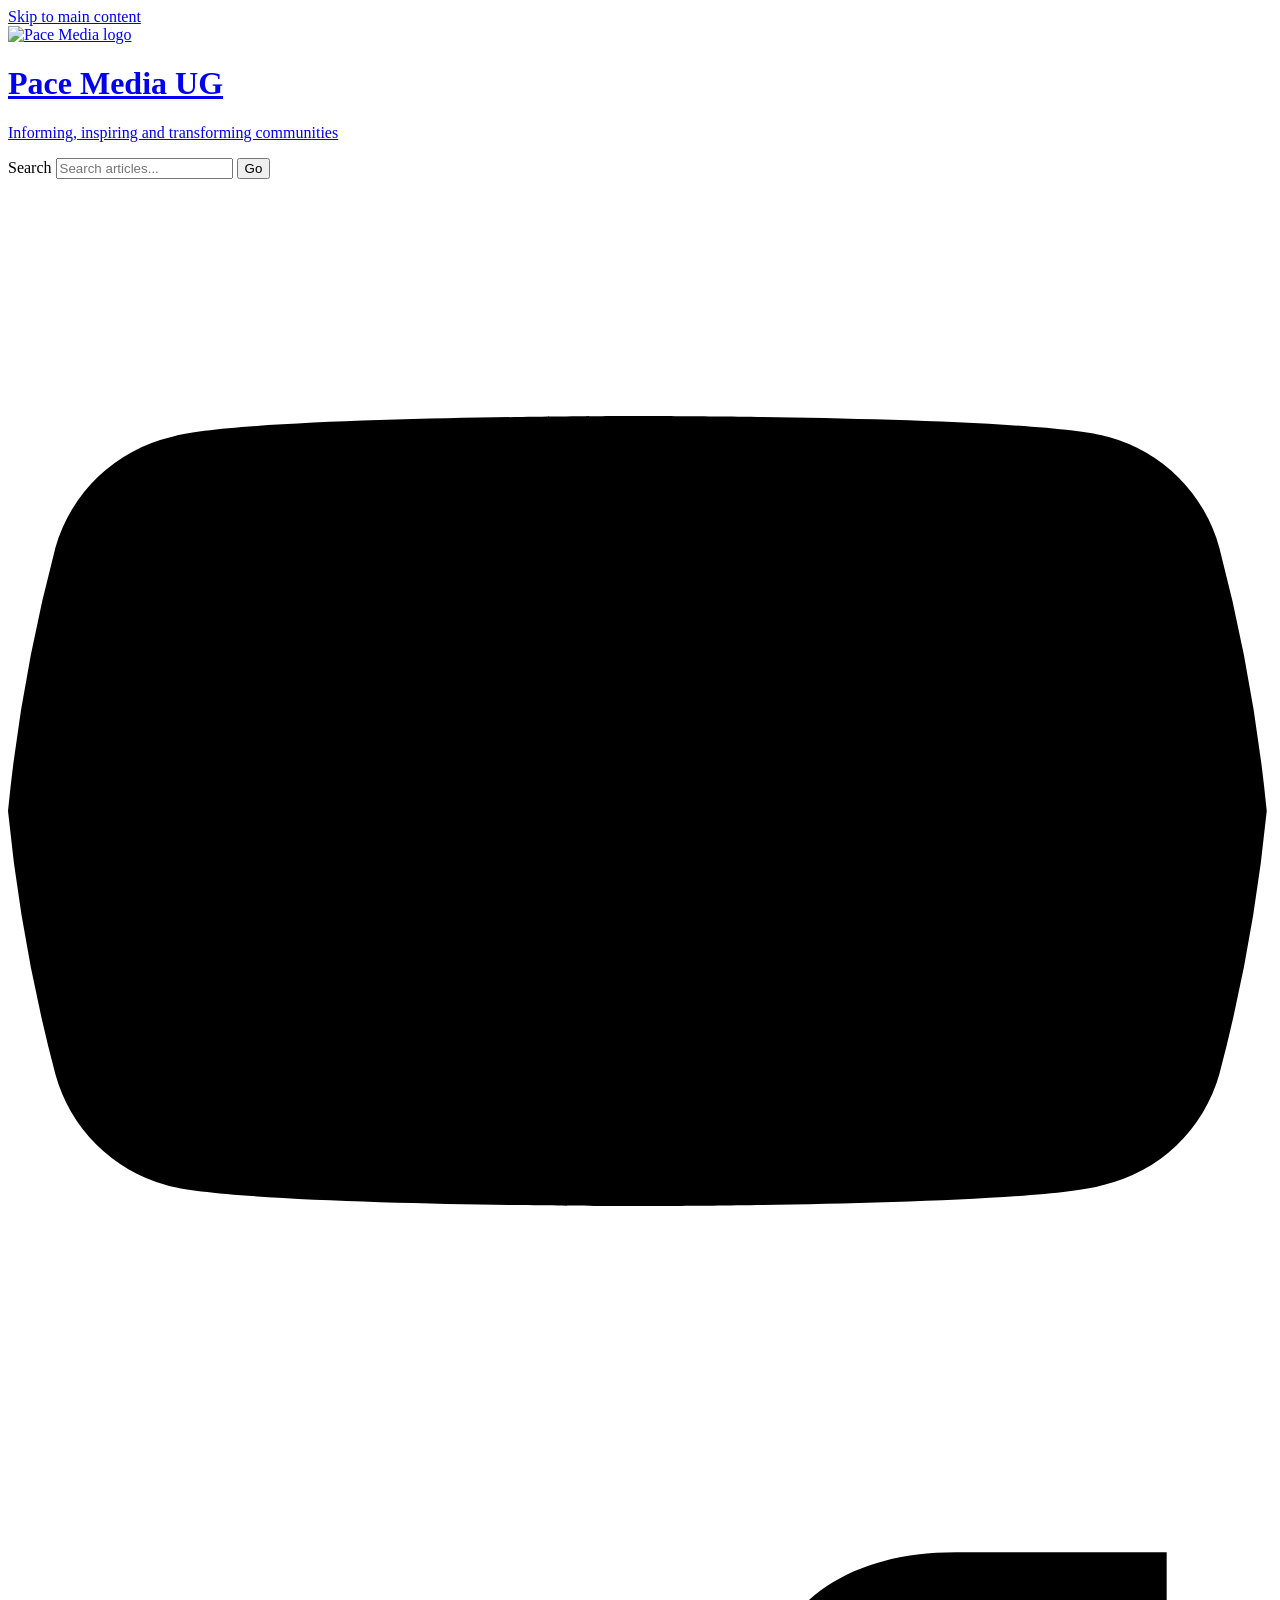
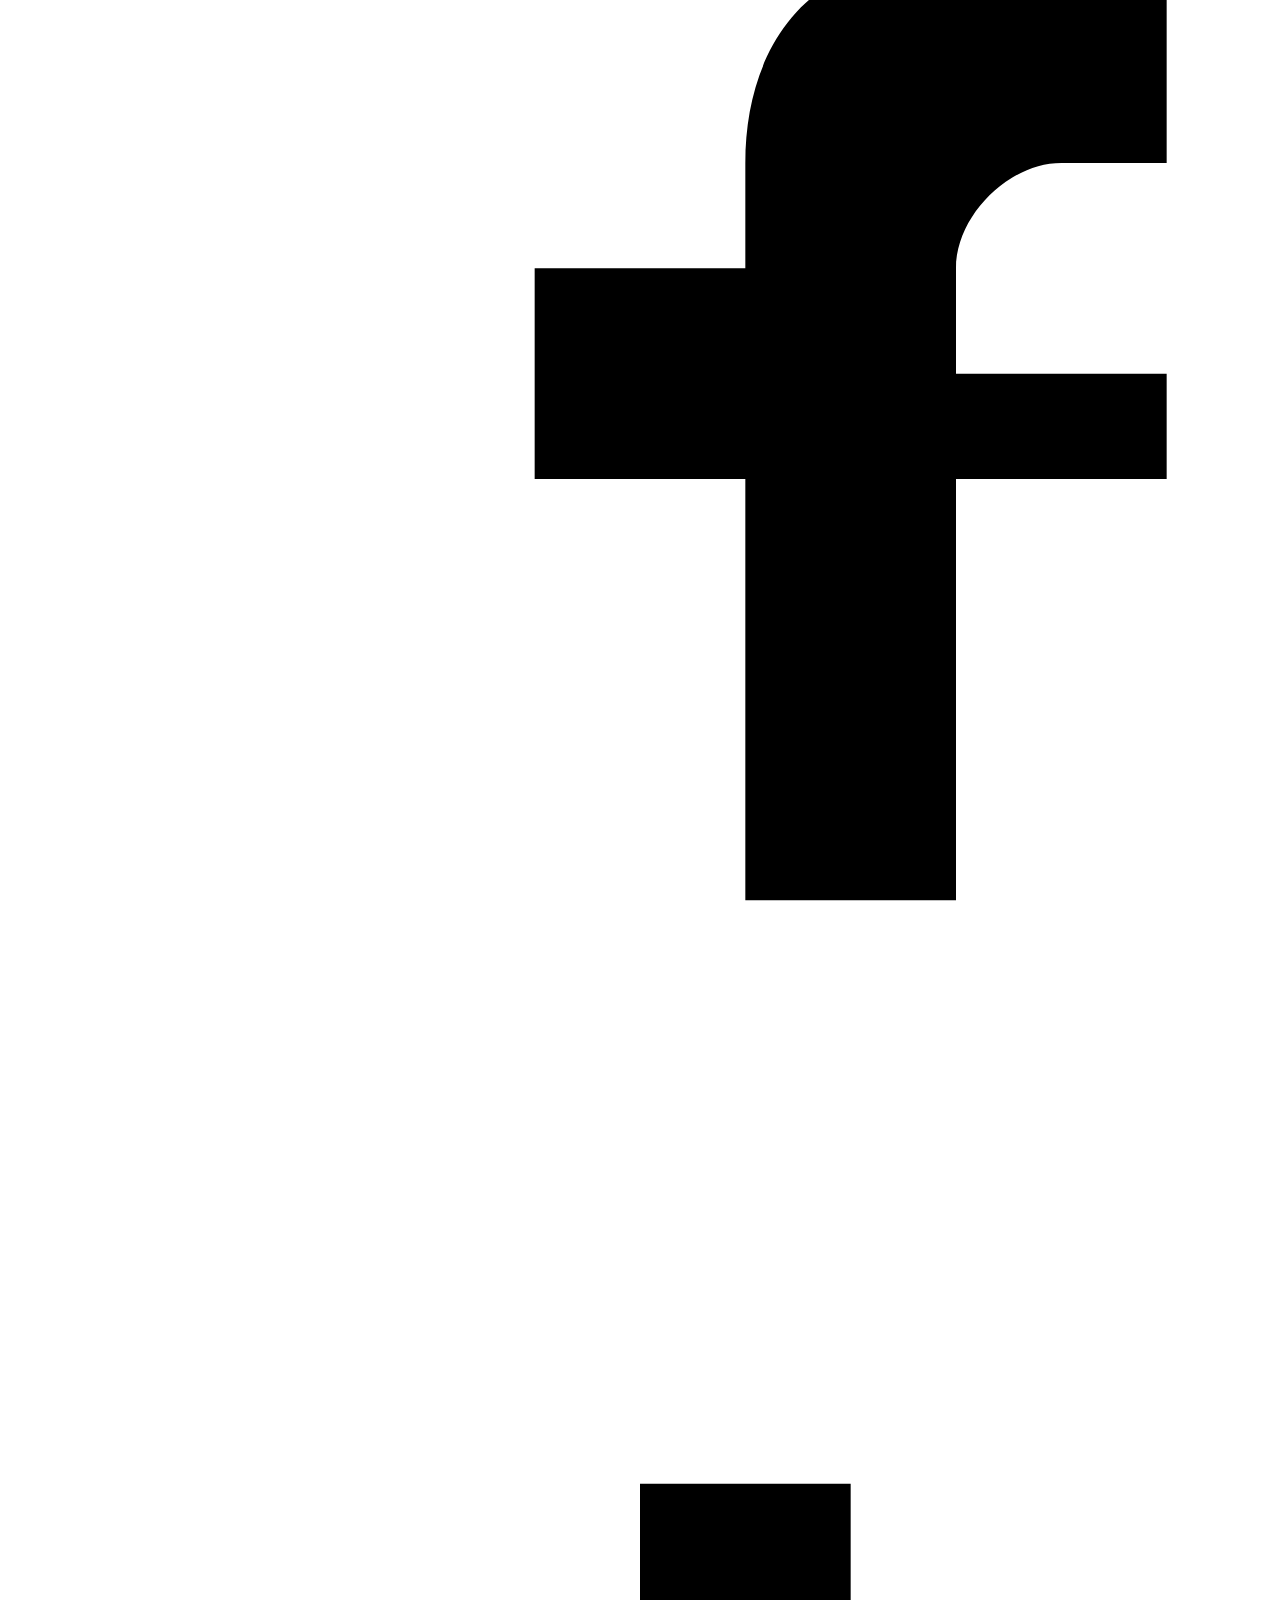
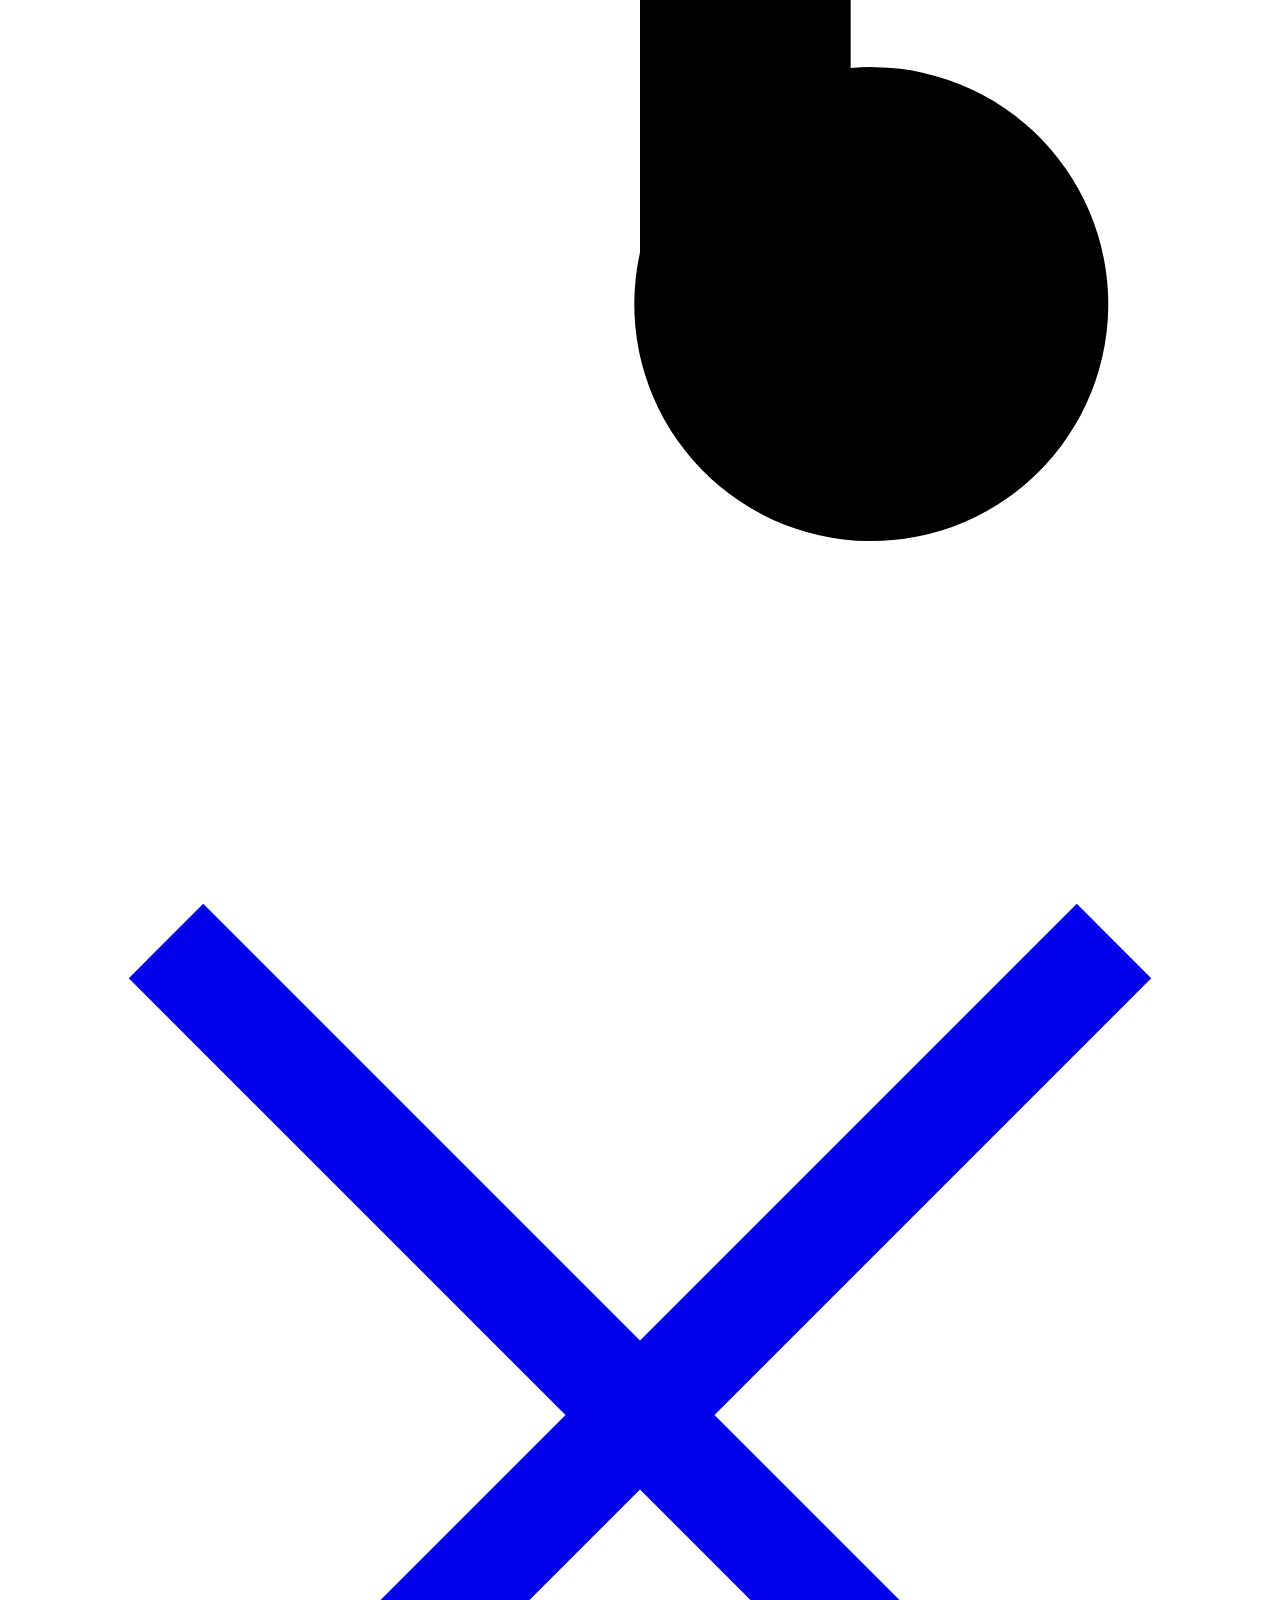
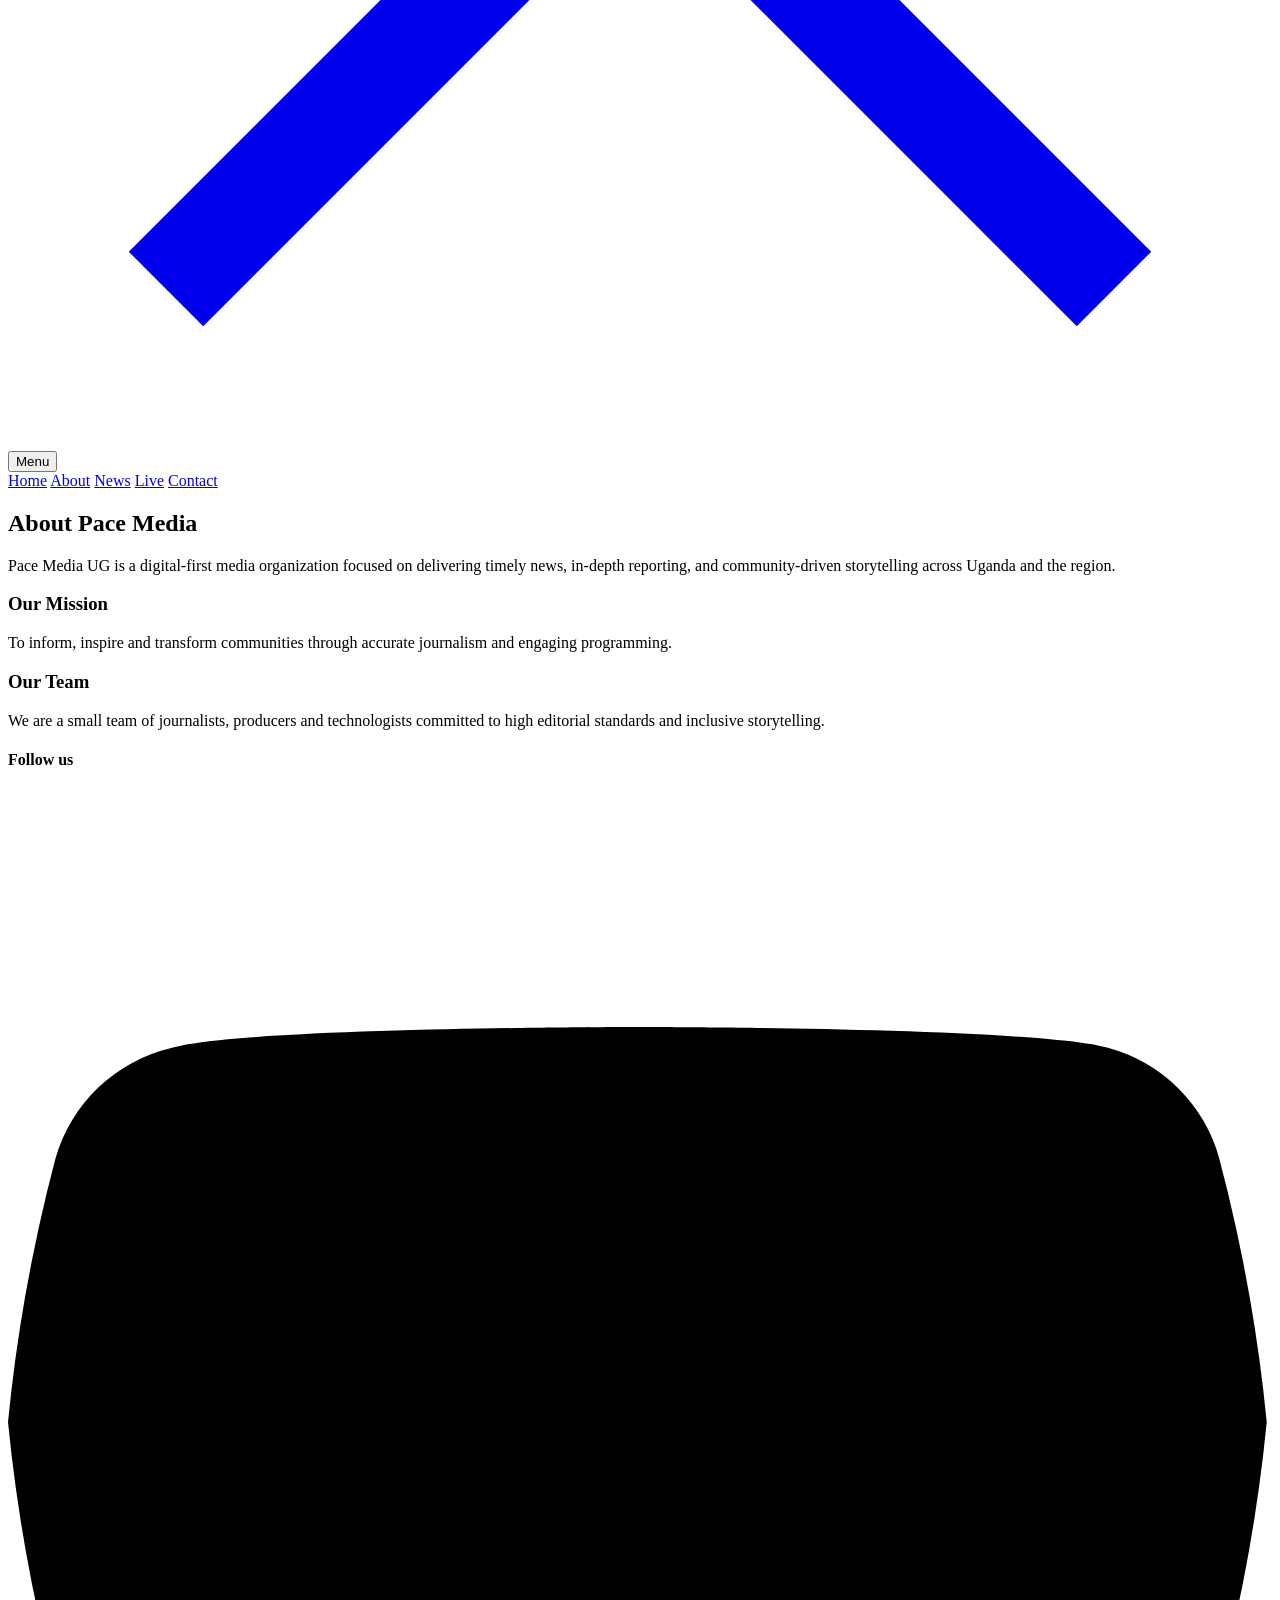
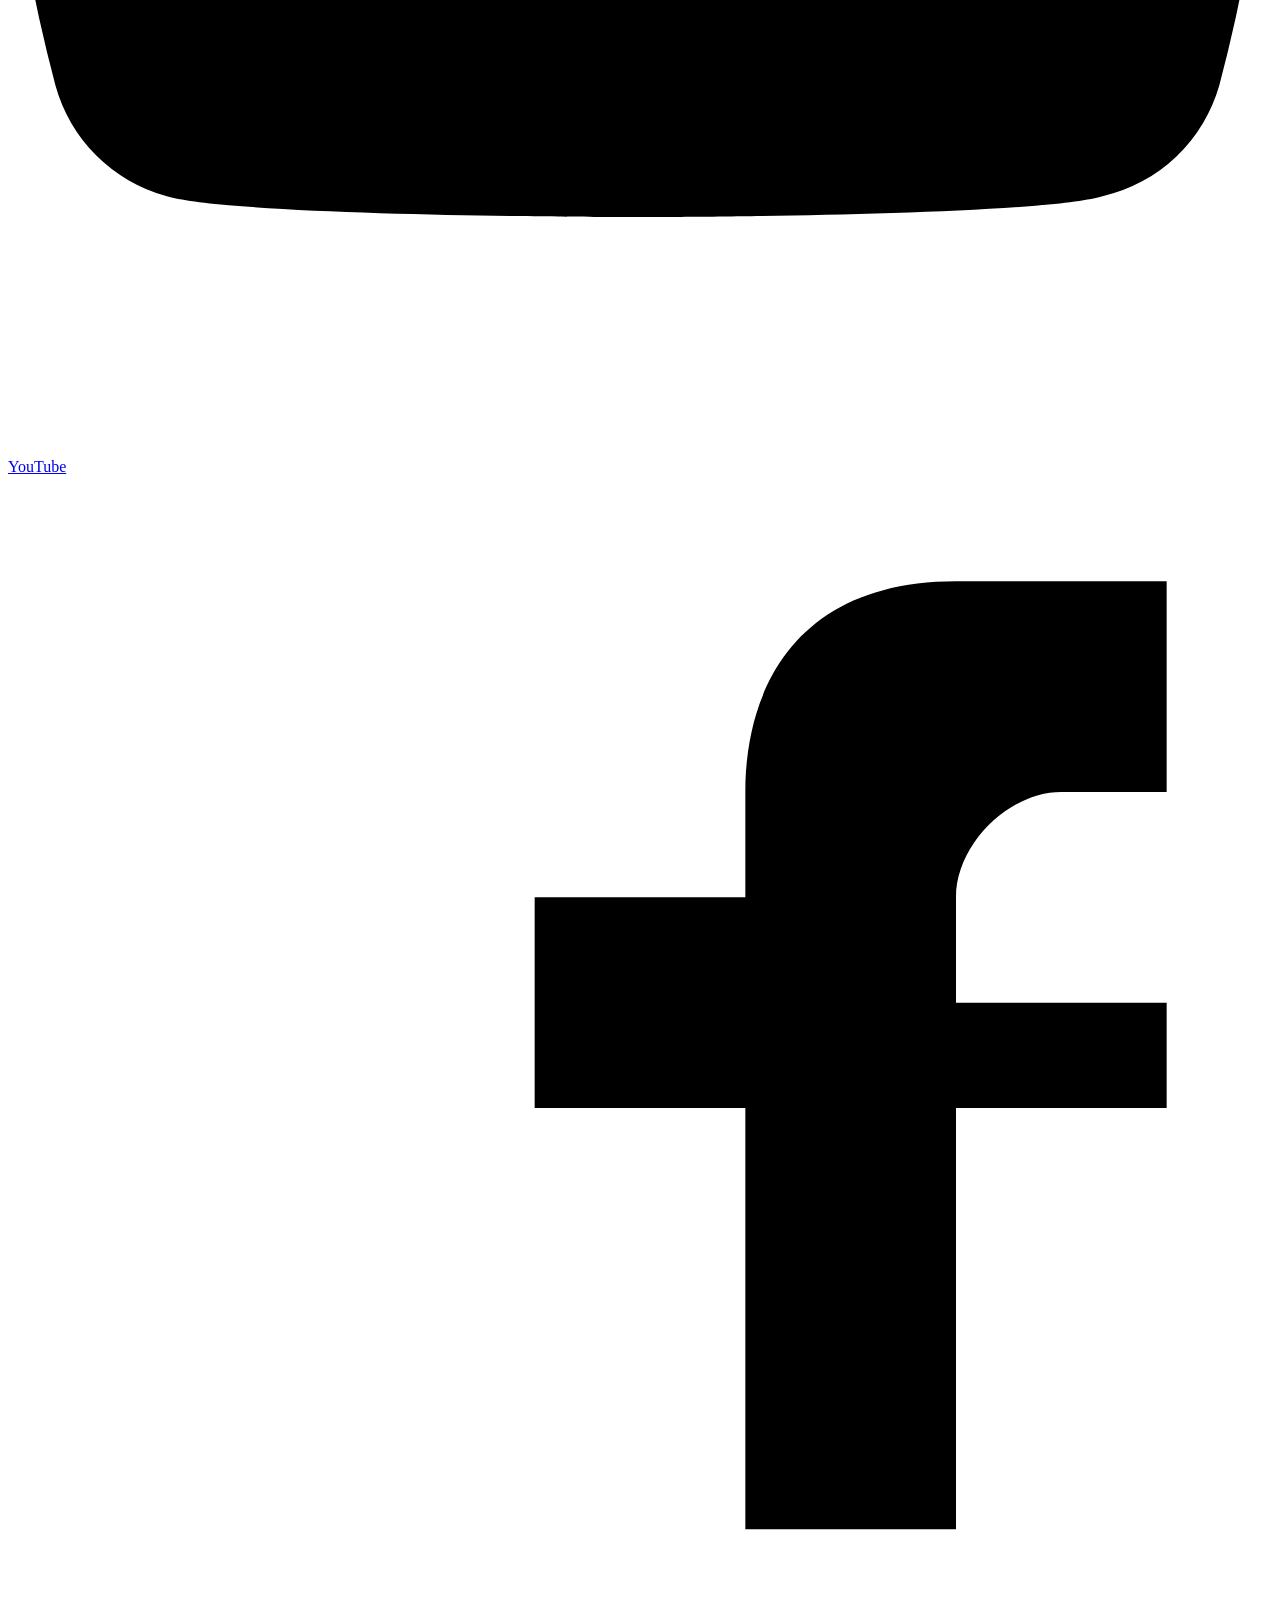
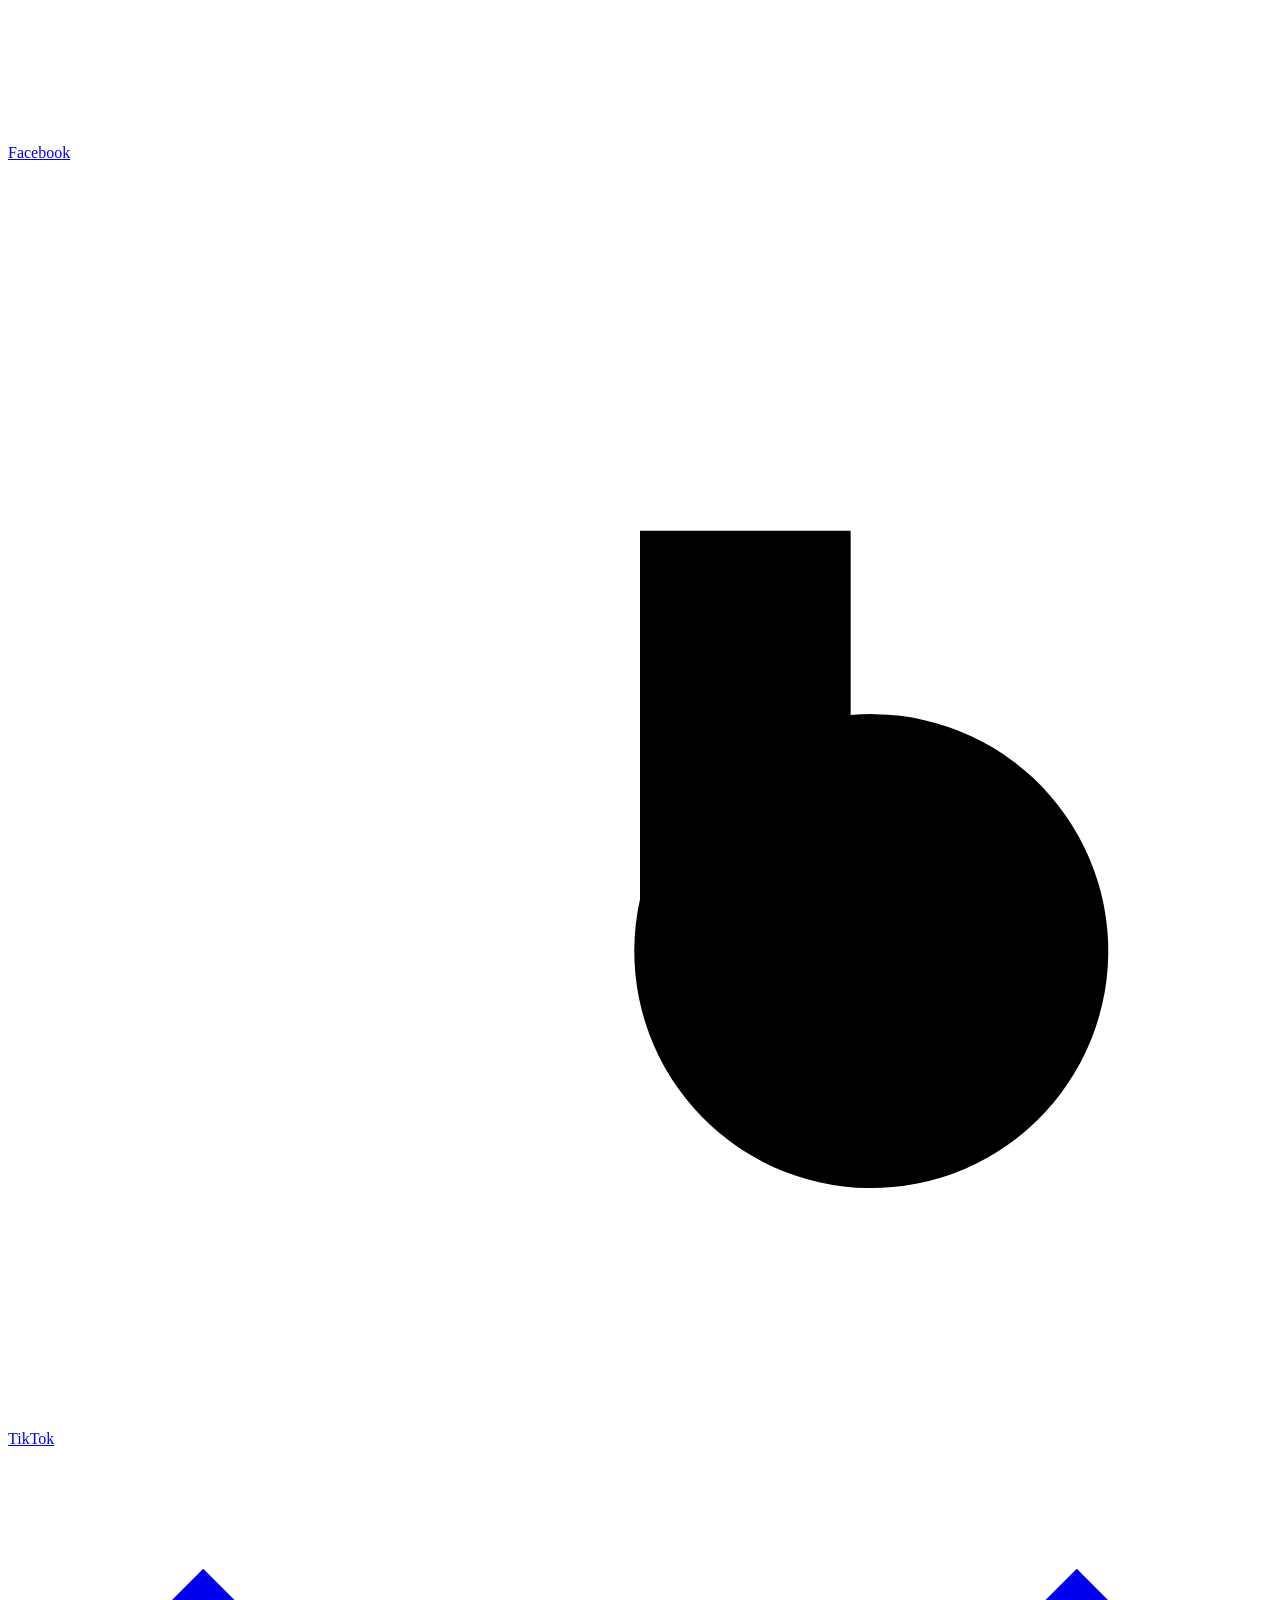
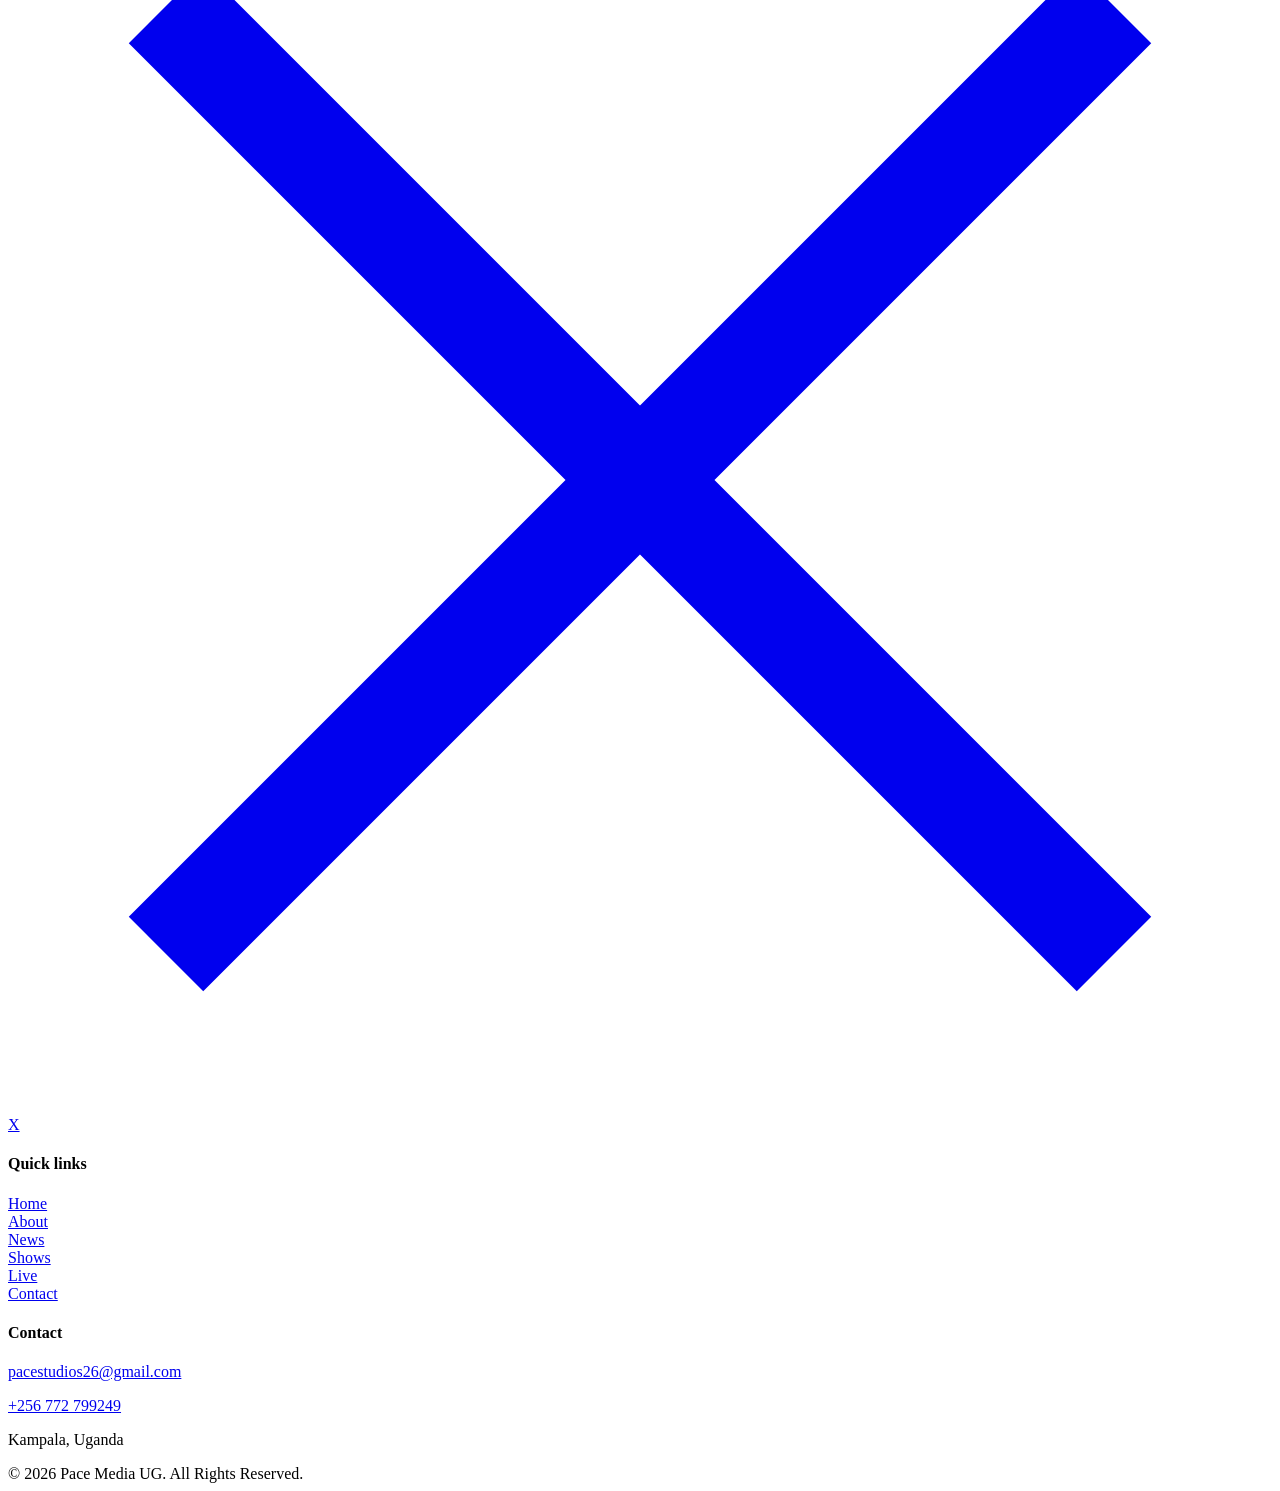
==== about.html @ b1ad6d5d "Add files via upload" ====
<!doctype html>
<html lang="en">
<head>
  <meta charset="utf-8">
  <meta name="viewport" content="width=device-width,initial-scale=1">
  <title>About — Pace Media UG</title>
  <link rel="stylesheet" href="css/style.css">
  <link rel="icon" href="images/pace media ug logo.png">
  <meta name="description" content="About Pace Media UG — mission, team and values">
</head>
<body>
  <a class="skip-link" href="#main">Skip to main content</a>
  <header class="site-header">
    <div class="container header-inner">
      <a class="brand" href="index.html">
        <img class="logo" src="images/pace media ug logo.png" alt="Pace Media logo">
        <div>
          <h1 class="site-title">Pace Media UG</h1>
          <p class="tagline">Informing, inspiring and transforming communities</p>
        </div>
      </a>
      <div class="header-actions">
        <form class="header-search" action="news.html" method="get" role="search" aria-label="Site search">
          <label for="h-search-about" class="visually-hidden">Search</label>
          <input id="h-search-about" name="q" type="search" placeholder="Search articles...">
          <button type="submit" aria-label="Search">Go</button>
        </form>
        <div class="header-social">
          <a href="#" aria-label="YouTube" target="_blank" rel="noopener"><svg class="icon" viewBox="0 0 24 24" aria-hidden="true"><path d="M23 7a3 3 0 0 0-2.1-2.1C19.6 4.5 12 4.5 12 4.5s-7.6 0-8.9.4A3 3 0 0 0 .9 7 31.7 31.7 0 0 0 0 12a31.7 31.7 0 0 0 .9 5 3 3 0 0 0 2.1 2.1c1.3.4 8.9.4 8.9.4s7.6 0 8.9-.4A3 3 0 0 0 23 17a31.7 31.7 0 0 0 .9-5A31.7 31.7 0 0 0 23 7z"/></svg></a>
          <a href="#" aria-label="Facebook" target="_blank" rel="noopener"><svg class="icon" viewBox="0 0 24 24" aria-hidden="true"><path d="M22 12h-4v8h-4v-8H10V8h4V6c0-2 1-4 4-4h4v4h-2c-1 0-2 1-2 2v2h4v4z"/></svg></a>
          <a href="#" aria-label="TikTok" target="_blank" rel="noopener"><svg class="icon" viewBox="0 0 24 24" aria-hidden="true"><path d="M16 3v7.5A4.5 4.5 0 1 1 12 14V7h4V3h0z"/></svg></a>
          <a href="#" aria-label="X" target="_blank" rel="noopener"><svg class="icon" viewBox="0 0 24 24" aria-hidden="true" stroke="currentColor" stroke-width="2" fill="none"><path d="M3 3l18 18M21 3L3 21"/></svg></a>
        </div>
      </div>
      <button class="nav-toggle" aria-expanded="false" aria-controls="main-nav" aria-label="Toggle navigation">Menu</button>
    </div>
    <nav id="main-nav" class="main-nav" aria-label="Primary">
      <div class="container">
        <a href="index.html">Home</a>
        <a href="about.html">About</a>
        <a href="news.html">News</a>
        <a href="live.html">Live</a>
        <a href="contact.html">Contact</a>
      </div>
    </nav>
  </header>

  <main id="main">
    <section class="container">
      <h2>About Pace Media</h2>
      <p>Pace Media UG is a digital-first media organization focused on delivering timely news, in-depth reporting, and community-driven storytelling across Uganda and the region.</p>
      <h3>Our Mission</h3>
      <p>To inform, inspire and transform communities through accurate journalism and engaging programming.</p>
      <h3>Our Team</h3>
      <p>We are a small team of journalists, producers and technologists committed to high editorial standards and inclusive storytelling.</p>
    </section>
  </main>

  <footer class="site-footer">
    <div class="container">
      <div class="footer-grid">
        <div class="footer-follow">
          <h4>Follow us</h4>
          <div class="social-media">
            <a href="#" aria-label="YouTube" target="_blank" rel="noopener"><svg class="icon" viewBox="0 0 24 24" aria-hidden="true"><path d="M23 7a3 3 0 0 0-2.1-2.1C19.6 4.5 12 4.5 12 4.5s-7.6 0-8.9.4A3 3 0 0 0 .9 7 31.7 31.7 0 0 0 0 12a31.7 31.7 0 0 0 .9 5 3 3 0 0 0 2.1 2.1c1.3.4 8.9.4 8.9.4s7.6 0 8.9-.4A3 3 0 0 0 23 17a31.7 31.7 0 0 0 .9-5A31.7 31.7 0 0 0 23 7z"/></svg> YouTube</a>
            <a href="#" aria-label="Facebook" target="_blank" rel="noopener"><svg class="icon" viewBox="0 0 24 24" aria-hidden="true"><path d="M22 12h-4v8h-4v-8H10V8h4V6c0-2 1-4 4-4h4v4h-2c-1 0-2 1-2 2v2h4v4z"/></svg> Facebook</a>
            <a href="#" aria-label="TikTok" target="_blank" rel="noopener"><svg class="icon" viewBox="0 0 24 24" aria-hidden="true"><path d="M16 3v7.5A4.5 4.5 0 1 1 12 14V7h4V3h0z"/></svg> TikTok</a>
            <a href="#" aria-label="X" target="_blank" rel="noopener"><svg class="icon" viewBox="0 0 24 24" aria-hidden="true" stroke="currentColor" stroke-width="2" fill="none"><path d="M3 3l18 18M21 3L3 21"/></svg> X</a>
          </div>
        </div>

        <div class="footer-links">
          <h4>Quick links</h4>
          <ul style="list-style:none;padding:0;margin:0">
            <li><a href="index.html">Home</a></li>
            <li><a href="about.html">About</a></li>
            <li><a href="news.html">News</a></li>
            <li><a href="shows.html">Shows</a></li>
            <li><a href="live.html">Live</a></li>
            <li><a href="contact.html">Contact</a></li>
          </ul>
        </div>

        <div class="footer-contact">
          <h4>Contact</h4>
          <p><a href="mailto:pacestudios26@gmail.com">pacestudios26@gmail.com</a></p>
          <p><a href="tel:+256772799249">+256 772 799249</a></p>
          <p>Kampala, Uganda</p>
        </div>
      </div>

      <div class="footer-bottom">
        <div>© 2026 Pace Media UG. All Rights Reserved.</div>
      </div>
    </div>
  </footer>
</body>
</html>
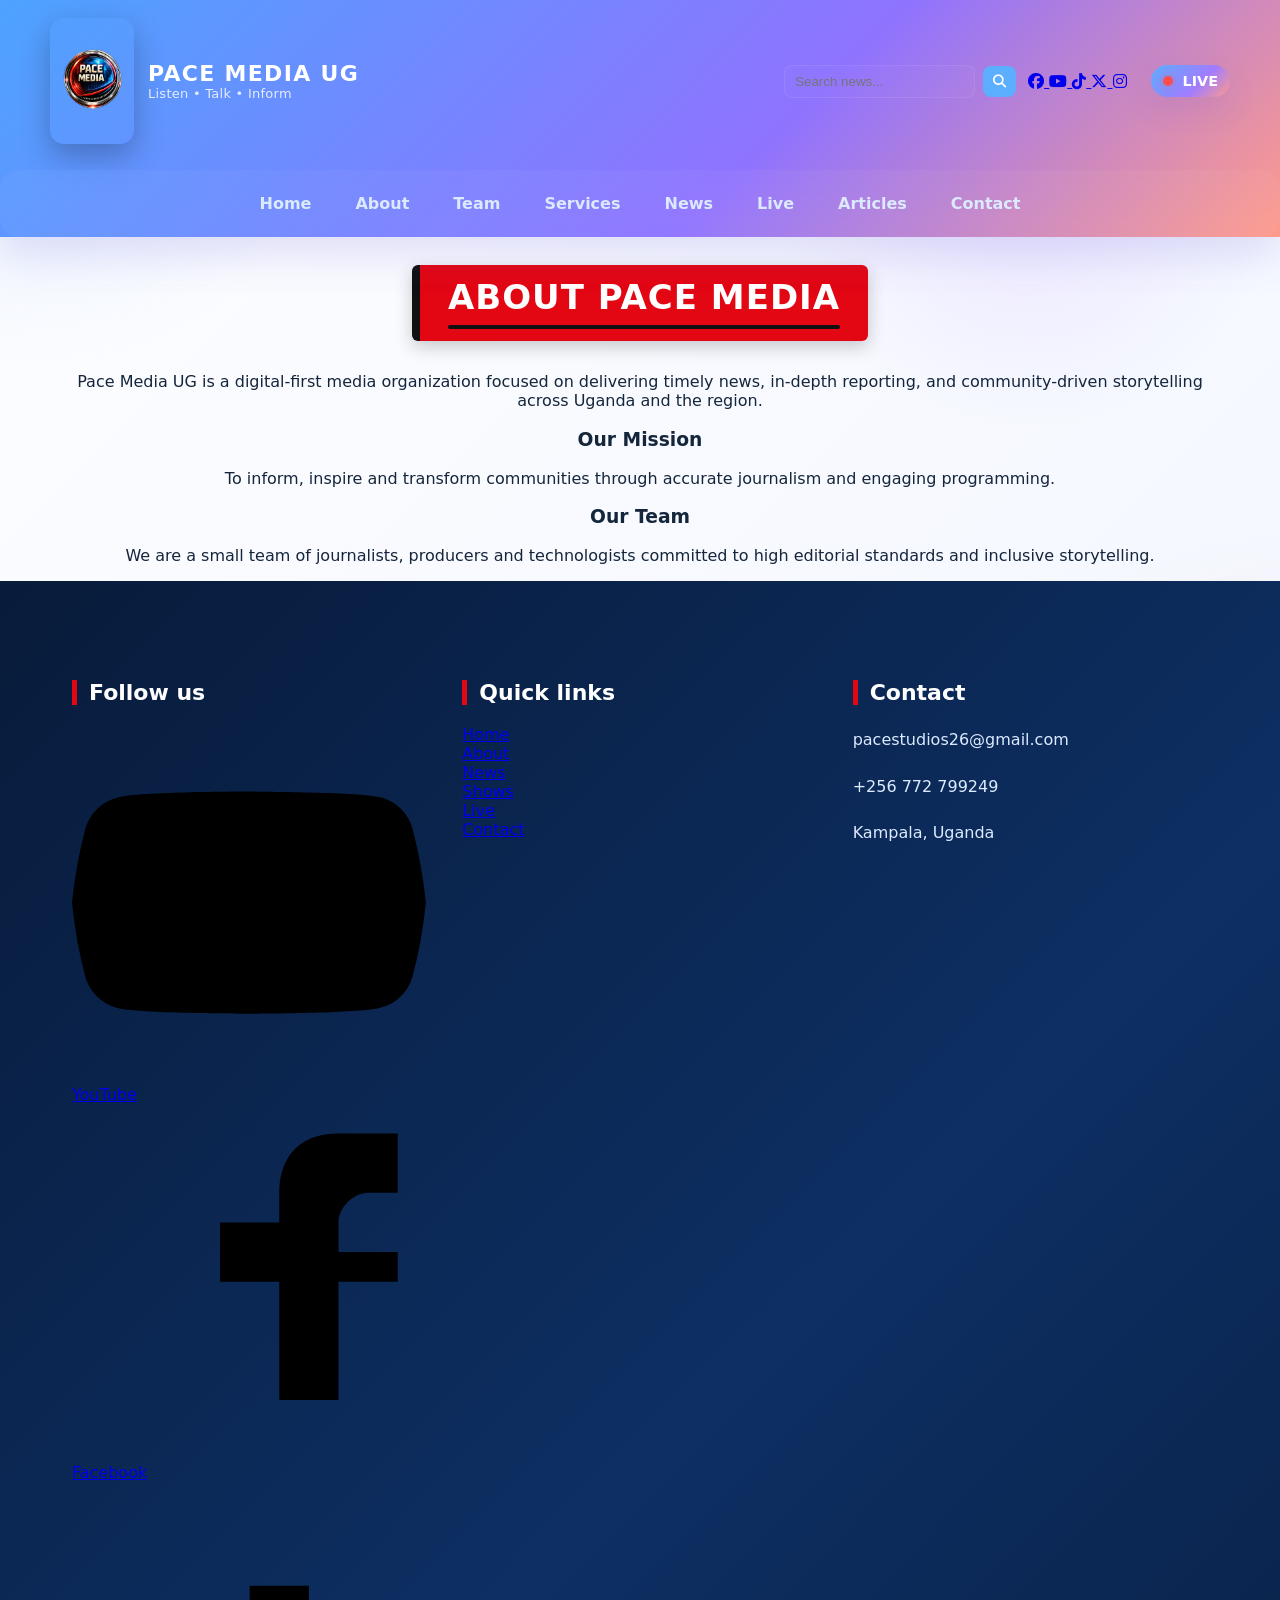
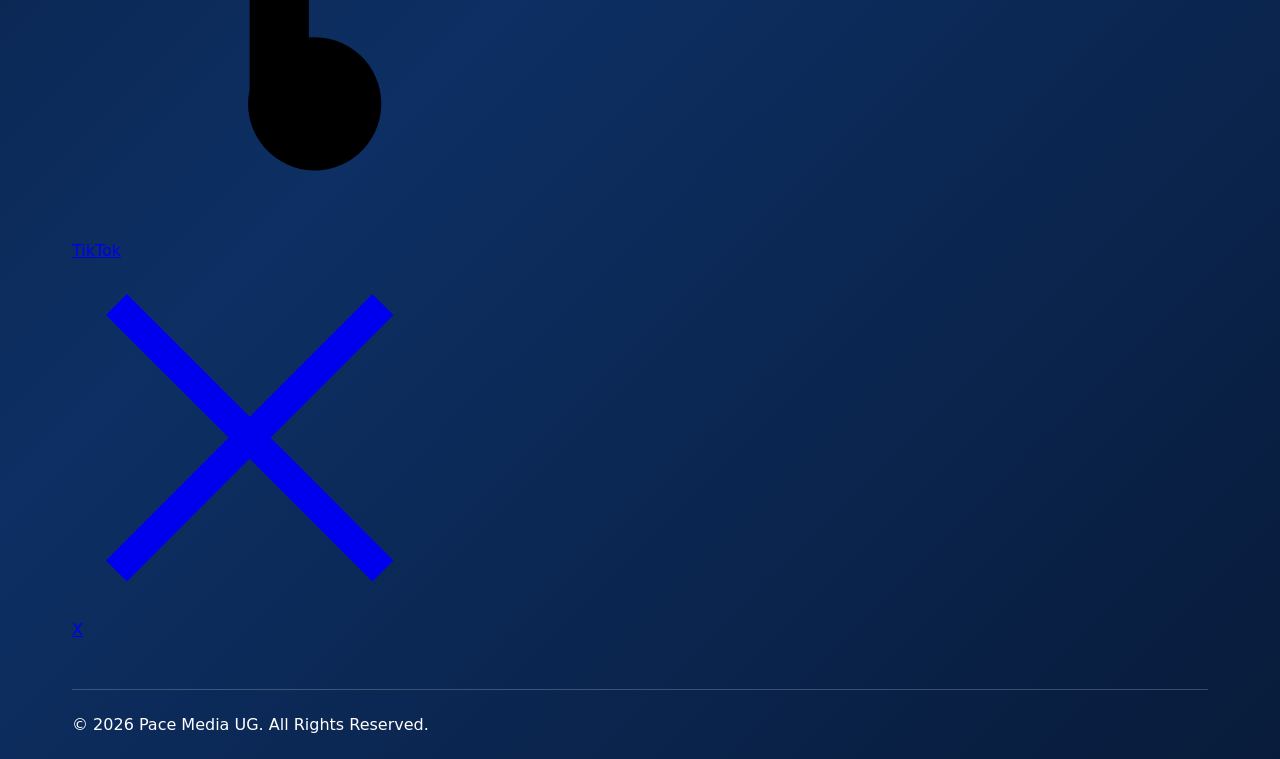
==== commit e80e9951: "Update about.html" ====
--- a/about.html
+++ b/about.html
@@ -1,49 +1,194 @@
-<!doctype html>
+<!DOCTYPE html>
 <html lang="en">
+
 <head>
-  <meta charset="utf-8">
-  <meta name="viewport" content="width=device-width,initial-scale=1">
-  <title>About — Pace Media UG</title>
-  <link rel="stylesheet" href="css/style.css">
-  <link rel="icon" href="images/pace media ug logo.png">
-  <meta name="description" content="About Pace Media UG — mission, team and values">
+    <meta charset="utf-8">
+    <meta name="viewport" content="width=device-width, initial-scale=1">
+
+    <title>Pace Media UG — Home</title>
+
+    <meta name="description" content="Pace Media UG — News, shows, live video and community stories from Uganda and beyond.">
+
+    <link rel="icon" href="images/pace media ug logo.png">
+
+    <!-- Font Awesome Icons -->
+    <link rel="stylesheet" href="https://cdnjs.cloudflare.com/ajax/libs/font-awesome/6.5.2/css/all.min.css">
+
+    <!-- Website CSS -->
+    <link rel="stylesheet" href="css/style.css">
+
+    <script defer src="js/script.js"></script>
 </head>
+
+
 <body>
-  <a class="skip-link" href="#main">Skip to main content</a>
-  <header class="site-header">
-    <div class="container header-inner">
-      <a class="brand" href="index.html">
-        <img class="logo" src="images/pace media ug logo.png" alt="Pace Media logo">
-        <div>
-          <h1 class="site-title">Pace Media UG</h1>
-          <p class="tagline">Informing, inspiring and transforming communities</p>
-        </div>
-      </a>
-      <div class="header-actions">
-        <form class="header-search" action="news.html" method="get" role="search" aria-label="Site search">
-          <label for="h-search-about" class="visually-hidden">Search</label>
-          <input id="h-search-about" name="q" type="search" placeholder="Search articles...">
-          <button type="submit" aria-label="Search">Go</button>
-        </form>
-        <div class="header-social">
-          <a href="#" aria-label="YouTube" target="_blank" rel="noopener"><svg class="icon" viewBox="0 0 24 24" aria-hidden="true"><path d="M23 7a3 3 0 0 0-2.1-2.1C19.6 4.5 12 4.5 12 4.5s-7.6 0-8.9.4A3 3 0 0 0 .9 7 31.7 31.7 0 0 0 0 12a31.7 31.7 0 0 0 .9 5 3 3 0 0 0 2.1 2.1c1.3.4 8.9.4 8.9.4s7.6 0 8.9-.4A3 3 0 0 0 23 17a31.7 31.7 0 0 0 .9-5A31.7 31.7 0 0 0 23 7z"/></svg></a>
-          <a href="#" aria-label="Facebook" target="_blank" rel="noopener"><svg class="icon" viewBox="0 0 24 24" aria-hidden="true"><path d="M22 12h-4v8h-4v-8H10V8h4V6c0-2 1-4 4-4h4v4h-2c-1 0-2 1-2 2v2h4v4z"/></svg></a>
-          <a href="#" aria-label="TikTok" target="_blank" rel="noopener"><svg class="icon" viewBox="0 0 24 24" aria-hidden="true"><path d="M16 3v7.5A4.5 4.5 0 1 1 12 14V7h4V3h0z"/></svg></a>
-          <a href="#" aria-label="X" target="_blank" rel="noopener"><svg class="icon" viewBox="0 0 24 24" aria-hidden="true" stroke="currentColor" stroke-width="2" fill="none"><path d="M3 3l18 18M21 3L3 21"/></svg></a>
-        </div>
-      </div>
-      <button class="nav-toggle" aria-expanded="false" aria-controls="main-nav" aria-label="Toggle navigation">Menu</button>
-    </div>
-    <nav id="main-nav" class="main-nav" aria-label="Primary">
-      <div class="container">
-        <a href="index.html">Home</a>
-        <a href="about.html">About</a>
-        <a href="news.html">News</a>
-        <a href="live.html">Live</a>
-        <a href="contact.html">Contact</a>
-      </div>
-    </nav>
-  </header>
+
+<a class="skip-link" href="#main">
+    Skip to main content
+</a>
+
+
+<header class="site-header">
+
+<div class="container header-inner">
+
+
+<!-- LOGO + BRAND -->
+<a class="brand" href="index.html">
+
+<img class="logo" 
+src="images/pace media ug logo.png" 
+alt="Pace Media UG Logo">
+
+<div class="brand-text">
+
+<h1 class="site-title">
+Pace Media UG
+</h1>
+
+<p class="tagline">
+Listen • Talk • Inform
+</p>
+
+</div>
+
+</a>
+
+
+
+<!-- HEADER RIGHT SIDE -->
+
+<div class="header-actions">
+
+
+<!-- Search -->
+
+<form class="header-search" action="news.html">
+
+<input 
+type="search"
+placeholder="Search news..."
+aria-label="Search">
+
+<button type="submit">
+<i class="fas fa-search"></i>
+</button>
+
+</form>
+
+
+
+<!-- Social Icons -->
+
+<div class="social-icons">
+
+<a href="#" aria-label="Facebook">
+<i class="fab fa-facebook"></i>
+</a>
+
+<a href="#" aria-label="YouTube">
+<i class="fab fa-youtube"></i>
+</a>
+
+<a href="#" aria-label="TikTok">
+<i class="fab fa-tiktok"></i>
+</a>
+
+<a href="#" aria-label="X">
+<i class="fab fa-x-twitter"></i>
+</a>
+
+<a href="#" aria-label="Instagram">
+<i class="fab fa-instagram"></i>
+</a>
+
+</div>
+
+
+
+<!-- Live Button -->
+
+<a class="live-pill" href="#live-stream">
+
+<span class="live-dot"></span>
+
+LIVE
+
+</a>
+
+
+</div>
+
+
+
+<!-- Mobile Menu Button -->
+
+<button class="nav-toggle" 
+aria-label="Open Menu">
+
+☰
+
+</button>
+
+
+</div>
+
+
+
+<!-- NAVIGATION -->
+
+<nav id="main-nav" class="main-nav">
+
+<div class="container">
+
+
+<a href="index.html">
+Home
+</a>
+
+
+<a href="about.html">
+About
+</a>
+
+
+<a href="#team">
+Team
+</a>
+
+
+<a href="services.html">
+Services
+</a>
+
+
+<a href="news.html">
+News
+</a>
+
+
+<a href="live.html">
+Live
+</a>
+
+
+<a href="#articles">
+Articles
+</a>
+
+
+<a href="contact.html">
+Contact
+</a>
+
+
+</div>
+
+</nav>
+
+
+</header>
+
 
   <main id="main">
     <section class="container">
--- a/css/style.css
+++ b/css/style.css
@@ -0,0 +1,2006 @@
+:root{
+  --bg:#f7f9ff;
+  --bg-soft:#f3f0ff;
+  --bg-card:#ffffff;
+  --text:#15263c;
+  --text-muted:#64748b;
+  --card:#ffffff;
+  --accent:#5caeff;
+  --accent-2:#a17cff;
+  --accent-3:#ff9a8b;
+  --accent-strong:#5a4bd4;
+  --border:#e3eaf7;
+  --muted:#64748b;
+  --max:1180px;
+}
+
+*{box-sizing:border-box}
+html,body{height:100%}
+body{
+  margin:0;
+  font-family:Inter, system-ui, -apple-system, 'Segoe UI', Roboto, 'Helvetica Neue', Arial;
+  background:radial-gradient(circle at top left, rgba(92,174,255,0.16), transparent 24%),
+    radial-gradient(circle at 80% 20%, rgba(161,124,255,0.14), transparent 20%),
+    radial-gradient(circle at bottom right, rgba(255,154,139,0.14), transparent 24%),
+    linear-gradient(135deg, #fdfdff 0%, #f3f7ff 100%);
+  color:var(--text);
+  -webkit-font-smoothing:antialiased;
+}
+
+.container{max-width:var(--max);margin:0 auto;padding:0 22px}
+
+/* Skip link for keyboard users */
+.skip-link{position:absolute;left:-999px;top:auto;width:1px;height:1px;overflow:hidden}
+.skip-link:focus{position:fixed;left:16px;top:16px;width:auto;height:auto;padding:10px 14px;background:#fff;color:#0b1220;border-radius:8px;z-index:9999;box-shadow:0 4px 18px rgba(0,0,0,0.2)}
+
+/* Focus styles */
+:focus{outline:none}
+:focus-visible{outline:3px solid var(--accent-2);outline-offset:3px}
+
+/* Header / Nav */
+.site-header{background:linear-gradient(135deg, #4da3ff 0%, #8f73ff 60%, #ff9a8b 100%);color:#fff;box-shadow:0 18px 40px rgba(90,75,212,0.16);position:sticky;top:0;z-index:50}
+.header-inner{display:flex;align-items:center;justify-content:space-between;padding:18px 0;gap:18px}
+.brand{display:flex;gap:14px;align-items:center;text-decoration:none;color:inherit}
+.logo{width:84px;height:auto;border-radius:14px;box-shadow:0 12px 30px rgba(0,0,0,0.25)}
+.site-title{margin:0;font-size:22px;letter-spacing:0.06em;text-transform:uppercase;font-weight:700}
+.tagline{margin:0;font-size:13px;color:rgba(255,255,255,0.82);letter-spacing:0.02em}
+.nav-toggle{display:none;border:0;background:rgba(255,255,255,0.05);color:#fff;font-weight:700;padding:10px 14px;border-radius:12px;cursor:pointer}
+
+/* Header actions: search + social */
+.header-actions{display:flex;gap:12px;align-items:center}
+.header-search{display:flex;align-items:center;gap:8px}
+.header-search input{padding:8px 10px;border-radius:8px;border:1px solid rgba(255,255,255,0.08);background:rgba(255,255,255,0.02);color:#fff;min-width:180px}
+.header-search button{padding:8px 10px;border-radius:8px;border:0;background:var(--accent);color:#fff;cursor:pointer}
+.header-social a{text-decoration:none;margin-left:6px;display:inline-flex;align-items:center;gap:8px}
+.header-social .icon{width:18px;height:18px;display:inline-block;flex:0 0 18px}
+
+/* Live pill in header */
+.live-pill{display:inline-flex;align-items:center;gap:10px;margin-left:12px;padding:8px 12px;border-radius:999px;background:linear-gradient(135deg,var(--accent) 0%, var(--accent-2) 60%, var(--accent-3) 100%);color:#fff;text-decoration:none;font-weight:800;font-size:0.9rem;box-shadow:0 12px 30px rgba(90,75,212,0.12);transition:transform 0.18s ease,opacity 0.18s ease}
+.live-pill:hover{transform:translateY(-2px);opacity:0.98}
+.live-pill:focus-visible{outline:3px solid rgba(92,174,255,0.22);outline-offset:3px}
+.live-dot{width:10px;height:10px;border-radius:50%;background:#ff4d4d;box-shadow:0 0 10px rgba(255,77,77,0.45);display:inline-block}
+.live-text{letter-spacing:0.12em}
+
+@keyframes livePulse{
+  0%{transform:scale(1);opacity:1}
+  50%{transform:scale(1.25);opacity:0.75}
+  100%{transform:scale(1);opacity:1}
+}
+.live-dot{animation:livePulse 1.6s infinite ease-in-out}
+
+@media (max-width:720px){
+  .live-pill{
+    display:inline-flex;
+    font-size:0.75rem;
+    padding:6px 10px;
+  }
+}
+
+.main-nav{background:rgba(255,255,255,0.04);backdrop-filter:blur(10px);border-radius:18px;margin-top:8px}
+.main-nav .container{display:flex;gap:16px;justify-content:center;padding:14px 16px;flex-wrap:wrap}
+.main-nav a{color:#dbeafe;text-decoration:none;font-weight:600;padding:10px 14px;border-radius:12px;transition:background 0.25s ease, transform 0.25s ease}
+.main-nav a:hover{background:rgba(255,255,255,0.12);transform:translateY(-1px)}
+.main-nav a.active,
+.main-nav a:focus-visible{background:rgba(255,255,255,0.18)}
+
+/* Hero */
+.hero{padding:72px 0 60px;color:#12314d;position:relative;overflow:hidden}
+.hero::before{content:'';position:absolute;inset:0;background:radial-gradient(circle at top right, rgba(92,174,255,0.16), transparent 24%), radial-gradient(circle at bottom left, rgba(161,124,255,0.12), transparent 28%);pointer-events:none}
+.hero-inner{display:grid;grid-template-columns:1fr minmax(320px,440px);gap:36px;align-items:center}
+.hero-content h2{font-size:min(3.6rem,calc(1.8rem + 2vw));line-height:1.03;margin:0 0 16px;max-width:560px;letter-spacing:-0.02em}
+.hero-content p{margin:0 0 24px;color:#4b617d;font-size:1.05rem;max-width:520px;line-height:1.7}
+.cta{display:inline-flex;align-items:center;gap:10px;background:linear-gradient(135deg,var(--accent) 0%, var(--accent-2) 60%, var(--accent-3) 100%);color:#fff;padding:16px 24px;border-radius:999px;text-decoration:none;font-weight:700;box-shadow:0 16px 36px rgba(90,75,212,0.18);transition:transform 0.25s ease, box-shadow 0.25s ease}
+.cta:hover{transform:translateY(-2px);box-shadow:0 22px 54px rgba(31,177,231,0.35)}
+
+.featured-slider{position:relative;overflow:hidden;border-radius:28px;box-shadow:0 30px 80px rgba(0,0,0,0.35);border:1px solid rgba(255,255,255,0.06)}
+.slide{display:none;opacity:0;transition:opacity 0.8s ease}
+.slide.active{display:block;opacity:1}
+.slide img{width:100%;height:320px;object-fit:cover;display:block;animation:fadeInUp 0.8s ease both, floatImage 5s ease-in-out infinite}
+.slide-caption{padding:20px;background:linear-gradient(180deg,rgba(0,0,0,0) 0%, rgba(0,0,0,0.55) 100%);color:#fff;position:relative;top:-68px;font-size:1rem;line-height:1.5}
+.slide-caption h3{margin:0;font-size:1.25rem;font-weight:700}
+
+/*====================================
+      PREMIUM LATEST NEWS SECTION
+====================================*/
+
+.news-section{
+    padding:90px 20px;
+    background:#f8fbff;
+    text-align:center;
+}
+
+.news-section h2{
+    display:inline-block;
+    background:linear-gradient(90deg,#d40000,#ff3030);
+    color:#fff;
+    padding:14px 40px;
+    border-radius:8px;
+    font-size:38px;
+    text-transform:uppercase;
+    letter-spacing:2px;
+    box-shadow:0 8px 25px rgba(212,0,0,.35);
+    margin-bottom:50px;
+}
+
+.news-grid{
+    display:grid;
+    grid-template-columns:repeat(auto-fit,minmax(320px,1fr));
+    gap:30px;
+    max-width:1250px;
+    margin:auto;
+}
+
+.news-card{
+    background:#fff;
+    border-radius:22px;
+    overflow:hidden;
+    box-shadow:0 12px 30px rgba(0,0,0,.12);
+    transition:.4s ease;
+}
+
+.news-card:hover{
+    transform:translateY(-12px);
+    box-shadow:0 22px 45px rgba(0,0,0,.22);
+}
+
+.news-card img{
+    width:100%;
+    height:230px;
+    object-fit:cover;
+    transition:.5s;
+}
+
+.news-card:hover img{
+    transform:scale(1.08);
+}
+
+.card-body{
+    padding:25px;
+    text-align:left;
+}
+
+.card-body h3{
+    color:#0b57d0;
+    font-size:24px;
+    margin-bottom:12px;
+}
+
+.muted{
+    color:#d40000;
+    font-weight:600;
+    margin-bottom:15px;
+}
+
+.card-body p{
+    color:#555;
+    line-height:1.8;
+}
+
+.read-more{
+    display:inline-block;
+    margin-top:20px;
+    background:#d40000;
+    color:#fff;
+    padding:12px 28px;
+    border-radius:30px;
+    text-decoration:none;
+    font-weight:bold;
+    transition:.3s;
+}
+
+.read-more:hover{
+    background:#0b57d0;
+}
+
+@media(max-width:768px){
+
+.news-section{
+    padding:70px 15px;
+}
+
+.news-section h2{
+    font-size:28px;
+}
+
+.news-grid{
+    grid-template-columns:1fr;
+}
+
+.news-card{
+    max-width:360px;
+    margin:auto;
+}
+
+.news-card img{
+    height:220px;
+}
+}
+.why-us-section{position:relative;overflow:hidden;padding:40px 0;border:1px solid var(--border);border-radius:26px;margin:32px 0;isolation:isolate}
+.why-video-bg{position:absolute;inset:0;z-index:-2}
+.why-video-bg video{width:100%;height:100%;object-fit:cover;opacity:0.28;filter:saturate(1.15) blur(1px)}
+.why-video-overlay{position:absolute;inset:0;background:linear-gradient(135deg, rgba(255,255,255,0.82), rgba(242,239,255,0.82), rgba(255,244,242,0.82));z-index:-1}
+.why-us-content{position:relative;z-index:1;padding:0 18px}
+.why-us-section h2{margin-bottom:18px}
+.why-grid{display:grid;grid-template-columns:1.4fr 0.8fr;gap:20px;align-items:start}
+.why-list{display:grid;gap:14px}
+.why-card{background:rgba(255,255,255,0.8);padding:22px;border-radius:18px;box-shadow:0 14px 34px rgba(90,75,212,0.12);backdrop-filter:blur(10px);border:1px solid rgba(255,255,255,0.6)}
+.why-card h3{margin:0 0 10px;color:var(--accent-strong)}
+.why-card p{margin:0;color:var(--text-muted)}
+.quick-links{background:rgba(255,255,255,0.8);padding:22px;border-radius:18px;box-shadow:0 14px 34px rgba(90,75,212,0.12);backdrop-filter:blur(10px);border:1px solid rgba(255,255,255,0.6)}
+.quick-links h3{margin-top:0;color:var(--accent-strong)}
+.quick-links ul{list-style:none;padding:0;margin:0;display:grid;gap:10px}
+.quick-links a{color:var(--accent-strong);text-decoration:none;font-weight:600}
+.quick-links a:hover{text-decoration:underline}
+
+/* =====================================
+   PREMIUM FEATURED SHOWS
+===================================== */
+
+.shows-section{
+    padding:80px 20px;
+    background:linear-gradient(135deg,#081b3a,#123c78,#081b3a);
+    text-align:center;
+}
+
+.shows-list{
+    display:grid;
+    grid-template-columns:repeat(auto-fit,minmax(300px,1fr));
+    gap:30px;
+    max-width:1200px;
+    margin:auto;
+}
+
+.show{
+    background:#ffffff;
+    border-radius:20px;
+    padding:35px 25px;
+    border-top:6px solid #e30613;
+    box-shadow:0 12px 35px rgba(0,0,0,.25);
+    transition:.4s;
+    position:relative;
+    overflow:hidden;
+}
+
+.show::before{
+    content:"📺";
+    font-size:55px;
+    display:block;
+    margin-bottom:18px;
+}
+
+.show:hover{
+    transform:translateY(-12px);
+    box-shadow:0 20px 50px rgba(0,0,0,.35);
+}
+
+.show h3{
+    color:#0b2d5c;
+    font-size:26px;
+    margin-bottom:15px;
+    font-weight:700;
+}
+
+.show p{
+    color:#555;
+    font-size:17px;
+    line-height:1.8;
+}
+
+.show::after{
+    content:"Watch Now";
+    display:inline-block;
+    margin-top:20px;
+    padding:10px 24px;
+    background:#e30613;
+    color:#fff;
+    border-radius:30px;
+    font-weight:bold;
+    font-size:15px;
+}
+
+@media(max-width:768px){
+
+    .shows-list{
+        grid-template-columns:1fr;
+    }
+
+    .show{
+        max-width:380px;
+        margin:auto;
+    }
+
+    .show h3{
+        font-size:22px;
+    }
+
+}
+section{
+    text-align:center;
+    padding:70px 20px;
+}
+
+section h2{
+    display:inline-block;
+    background:#e30613;
+    color:#fff;
+    font-size:34px;
+    font-weight:700;
+    text-transform:uppercase;
+    padding:12px 28px;
+    border-left:8px solid #111;
+    border-radius:6px;
+    letter-spacing:1px;
+    margin-bottom:15px;
+    box-shadow:0 6px 18px rgba(0,0,0,.2);
+}
+
+section h2::after{
+    content:"";
+    display:block;
+    width:100%;
+    height:4px;
+    background:#111;
+    margin-top:8px;
+    border-radius:3px;
+}
+
+@media (max-width:768px){
+
+    section h2{
+        font-size:26px;
+        padding:10px 20px;
+        border-left:6px solid #111;
+    }
+
+}
+@media (max-width:720px){
+  .live-embed-frame{max-width:100%;border-radius:10px}
+}
+
+/* =====================================
+   PREMIUM FOOTER
+===================================== */
+
+.site-footer{
+    background:linear-gradient(135deg,#081b3a,#0d2f63,#081b3a);
+    color:#ffffff;
+    padding:70px 20px 25px;
+}
+
+.footer-grid{
+    display:grid;
+    grid-template-columns:repeat(auto-fit,minmax(280px,1fr));
+    gap:35px;
+    max-width:1200px;
+    margin:auto;
+}
+
+.footer-grid h4{
+    color:#ffffff;
+    font-size:22px;
+    margin-bottom:20px;
+    border-left:5px solid #e30613;
+    padding-left:12px;
+}
+
+.footer-contact p,
+.footer-contact a{
+    color:#dbeafe;
+    text-decoration:none;
+    line-height:1.9;
+}
+
+.footer-contact a:hover{
+    color:#ffffff;
+}
+
+.subscribe-form,
+.search-form{
+    display:flex;
+    flex-direction:column;
+    gap:15px;
+}
+
+.subscribe-form input,
+.search-form input{
+    padding:14px;
+    border:none;
+    border-radius:10px;
+    font-size:16px;
+}
+
+.subscribe-form button,
+.search-form button{
+    background:#e30613;
+    color:#fff;
+    border:none;
+    padding:14px;
+    border-radius:10px;
+    font-size:16px;
+    font-weight:bold;
+    cursor:pointer;
+    transition:.3s;
+}
+
+.subscribe-form button:hover,
+.search-form button:hover{
+    background:#c00000;
+}
+
+.footer-bottom{
+    margin-top:50px;
+    padding-top:25px;
+    border-top:1px solid rgba(255,255,255,.2);
+    display:flex;
+    justify-content:space-between;
+    align-items:center;
+    flex-wrap:wrap;
+    gap:20px;
+}
+
+.social-links{
+    display:flex;
+    gap:15px;
+    flex-wrap:wrap;
+}
+
+.social-links a{
+    display:flex;
+    align-items:center;
+    gap:8px;
+    text-decoration:none;
+    background:#e30613;
+    color:#fff;
+    padding:10px 18px;
+    border-radius:8px;
+    transition:.3s;
+}
+
+.social-links a:hover{
+    background:#ffffff;
+    color:#081b3a;
+}
+
+@media(max-width:768px){
+
+    .site-footer{
+        padding:60px 15px 20px;
+    }
+
+    .footer-bottom{
+        flex-direction:column;
+        text-align:center;
+    }
+
+    .social-links{
+        justify-content:center;
+    }
+
+}
+.social-links {
+    display: flex;
+    justify-content: center;
+    gap: 20px;
+    flex-wrap: wrap;
+    margin: 20px 0;
+}
+
+.social-links a {
+    text-decoration: none;
+    color: white;
+    background: #0056b3;
+    padding: 10px 18px;
+    border-radius: 8px;
+    font-size: 18px;
+    transition: 0.3s;
+}
+
+.social-links a:hover {
+    background: #003d80;
+}
+
+.social-links i {
+    margin-right: 8px;
+}
+.explore-latest {
+    text-align: center;
+    padding: 30px;
+}
+
+.explore-latest h2 {
+    color: white;
+    font-size: 30px;
+    margin-bottom: 20px;
+}
+
+.latest-button {
+    display: inline-block;
+    padding: 15px 35px;
+    font-size: 20px;
+    font-weight: bold;
+    color: white;
+    text-decoration: none;
+    border-radius: 30px;
+    background: linear-gradient(135deg, #8000ff, #00bfff);
+    box-shadow: 0 5px 15px rgba(0,0,0,0.3);
+    transition: 0.4s;
+}
+
+.latest-button:hover {
+    transform: scale(1.08);
+    background: linear-gradient(135deg, #00bfff, #8000ff);
+}
+.explore-latest {
+    text-align: center;
+    padding: 30px;
+}
+
+.explore-latest h2 {
+    color: white;
+    font-size: 30px;
+    margin-bottom: 20px;
+}
+
+.latest-button {
+    display: inline-block;
+    padding: 15px 35px;
+    font-size: 20px;
+    font-weight: bold;
+    color: white;
+    text-decoration: none;
+    border-radius: 30px;
+    background: linear-gradient(135deg, #8000ff, #00bfff);
+    box-shadow: 0 5px 15px rgba(0,0,0,0.3);
+    transition: 0.4s;
+}
+
+.latest-button:hover {
+    transform: scale(1.08);
+    background: linear-gradient(135deg, #00bfff, #8000ff);
+}
+}
+/* =====================================
+   PREMIUM SERVICES PAGE
+===================================== */
+
+.services-page{
+    padding:90px 20px;
+    background:
+    linear-gradient(135deg,#f7faff,#eef5ff,#ffffff);
+}
+
+
+/* Main heading */
+
+.services-page h2{
+    display:inline-block;
+    background:linear-gradient(90deg,#c00000,#ff3030);
+    color:#fff;
+    font-size:38px;
+    font-weight:800;
+    text-transform:uppercase;
+    letter-spacing:2px;
+    padding:14px 45px;
+    border-radius:10px;
+    box-shadow:0 10px 25px rgba(192,0,0,.35);
+    margin:0 auto 20px;
+}
+
+
+/* Center heading */
+
+.services-page .container{
+    text-align:center;
+}
+
+
+/* Intro text */
+
+.services-intro{
+    max-width:800px;
+    margin:20px auto 60px;
+    color:#475569;
+    font-size:18px;
+    line-height:1.8;
+    font-family:"Segoe UI",Inter,sans-serif;
+}
+
+
+/* Service grid */
+
+.services-container{
+
+    display:grid;
+
+    grid-template-columns:repeat(3,1fr);
+
+    gap:35px;
+
+    max-width:1200px;
+
+    margin:auto;
+
+}
+
+
+
+/* Service cards */
+
+.service-card{
+
+    position:relative;
+
+    height:320px;
+
+    border-radius:25px;
+
+    overflow:hidden;
+
+    display:flex;
+
+    align-items:flex-end;
+
+    padding:30px;
+
+    color:#fff;
+
+    background-size:cover;
+
+    background-position:center;
+
+    box-shadow:
+    0 15px 40px rgba(0,0,0,.18);
+
+    transition:.4s ease;
+
+}
+
+
+/* Dark overlay */
+
+.service-card::before{
+
+    content:"";
+
+    position:absolute;
+
+    inset:0;
+
+    background:
+    linear-gradient(
+        to top,
+        rgba(0,0,0,.85),
+        rgba(0,0,0,.25)
+    );
+
+}
+
+
+/* Content */
+
+.service-content{
+
+    position:relative;
+
+    z-index:2;
+
+    text-align:left;
+
+}
+
+
+
+.service-content h3{
+
+    font-size:27px;
+
+    font-weight:800;
+
+    margin-bottom:12px;
+
+    color:#fff;
+
+    font-family:"Segoe UI",Inter,sans-serif;
+
+}
+
+
+
+.service-content p{
+
+    font-size:16px;
+
+    line-height:1.7;
+
+    color:#f1f5f9;
+
+}
+
+
+
+/* Hover */
+
+.service-card:hover{
+
+    transform:translateY(-12px);
+
+    box-shadow:
+    0 25px 60px rgba(0,0,0,.3);
+
+}
+
+
+/* Animation */
+
+.service-card{
+
+    animation:serviceFade .8s ease forwards;
+
+}
+
+
+
+@keyframes serviceFade{
+
+from{
+
+opacity:0;
+
+transform:translateY(40px);
+
+}
+
+to{
+
+opacity:1;
+
+transform:translateY(0);
+
+}
+
+}
+
+
+
+/* Tablet */
+
+@media(max-width:1024px){
+
+.services-container{
+
+grid-template-columns:repeat(2,1fr);
+
+}
+
+}
+
+
+
+/* Mobile */
+
+@media(max-width:768px){
+
+.services-page{
+
+padding:60px 15px;
+
+}
+
+
+.services-page h2{
+
+font-size:28px;
+
+padding:12px 25px;
+
+}
+
+
+.services-intro{
+
+font-size:16px;
+
+}
+
+
+.services-container{
+
+grid-template-columns:1fr;
+
+gap:25px;
+
+}
+
+
+.service-card{
+
+height:270px;
+
+padding:22px;
+
+}
+
+
+.service-content h3{
+
+font-size:22px;
+
+}
+
+
+.service-content p{
+
+font-size:14px;
+
+}
+
+}
+
+/* ===========================
+   PREMIUM OUR TEAM SECTION
+=========================== */
+.team-section{
+    position:relative;
+    overflow:hidden;
+    padding:90px 20px;
+    background:linear-gradient(135deg,#eef5ff,#ffffff,#f5f0ff);
+    text-align:center;
+
+}
+
+       @keyframes floatingLogo{
+    0%,100%{
+        transform:translate(-50%,-50%);
+    }
+
+    50%{
+        transform:translate(-50%,-54%);
+    }
+}
+/* Heading */
+
+.team-section h2{
+    background:linear-gradient(90deg,#c00000,#ff3030);
+    color:#fff;
+    font-size:38px;
+    font-weight:800;
+    letter-spacing:2px;
+    text-transform:uppercase;
+    padding:14px 40px;
+    border-radius:10px;
+    box-shadow:0 10px 25px rgba(192,0,0,.3);
+}
+
+
+.team-intro{
+    max-width:800px;
+    margin:25px auto 50px;
+    color:#555;
+    font-size:18px;
+    line-height:1.8;
+}
+
+
+/* Team Grid */
+
+.team-container{
+    max-width:1200px;
+    width:100%;
+    margin:auto;
+    display:grid;
+    grid-template-columns:repeat(4,1fr);
+    gap:30px;
+}
+
+/* Glass Team Cards */
+
+.team-card{
+    position:relative;
+    overflow:hidden;
+
+    background:
+        linear-gradient(
+            rgba(255,255,255,0.78),
+            rgba(255,255,255,0.78)
+        ),
+        url("../images/pace media ug logo.png") center/140px no-repeat;
+
+    backdrop-filter:blur(15px);
+
+    border-radius:25px;
+    padding:30px 20px;
+
+    border:1px solid rgba(255,255,255,0.8);
+
+    box-shadow:
+        0 15px 35px rgba(0,0,0,0.12);
+
+    transition:.4s ease;
+
+    animation:teamFade .8s ease forwards;
+}
+
+/* Keep text and images above watermark */
+
+.team-card img,
+.team-card h3,
+.team-card h4,
+.team-card p{
+    position:relative;
+    z-index:2;
+}
+
+
+/* Hover */
+
+.team-card:hover{
+    transform:translateY(-12px);
+    box-shadow:0 25px 50px rgba(0,0,0,.18);
+}
+/* Entry Animation */
+
+@keyframes teamFade{
+
+    from{
+        opacity:0;
+        transform:translateY(40px);
+    }
+
+    to{
+        opacity:1;
+        transform:translateY(0);
+    }
+
+}
+
+/* Team Member Name */
+
+.team-card h3{
+    color:#0b2d5c;
+    font-size:23px;
+    font-weight:800;
+    margin-bottom:8px;
+    letter-spacing:.5px;
+}
+
+/* Position / Role */
+
+.team-card h4{
+    color:#c00000;
+    font-size:16px;
+    font-weight:700;
+    text-transform:uppercase;
+    letter-spacing:1px;
+    margin-bottom:15px;
+}
+
+/* Description */
+
+.team-card p{
+    color:#475569;
+    font-size:15px;
+    line-height:1.8;
+}
+
+/* Team Photo */
+
+.team-card img{
+    width:150px;
+    height:190px;
+    object-fit:cover;
+    border-radius:18px;
+    border:4px solid #fff;
+    box-shadow:0 10px 25px rgba(0,0,0,.15);
+    margin-bottom:20px;
+}
+
+/* Tablet */
+
+@media(max-width:1024px){
+  
+.team-container{
+    grid-template-columns:repeat(2,1fr);}
+}
+
+/* Mobile */
+
+@media(max-width:768px){
+
+.team-section{
+    padding:60px 15px;
+}
+
+.team-section h2{
+    font-size:28px;
+    padding:12px 25px;
+}
+
+.team-intro{
+    font-size:16px;
+}
+
+.team-container{
+    grid-template-columns:1fr;
+    gap:25px;
+}
+
+.team-card{
+    max-width:350px;
+    margin:auto;
+}
+
+.team-card img{
+    width:120px;
+    height:120px;
+  .team-container{
+    width:100%;
+    display:grid;
+    grid-template-columns:1fr;
+    gap:25px;
+}
+
+.team-card{
+    width:100%;
+    max-width:350px;
+    margin:auto;
+}
+  
+}
+
+/* =====================================
+   PREMIUM LATEST VIDEOS
+===================================== */
+
+.video-section{
+    padding:80px 20px;
+    background:linear-gradient(135deg,#f7faff,#eef5ff);
+    text-align:center;
+}
+
+/* YouTube + TikTok layout */
+.media-grid{
+    display:grid;
+    grid-template-columns:repeat(2,1fr);
+    gap:30px;
+    max-width:1100px;
+    margin:40px auto 0;
+}
+
+
+/* YouTube box */
+.video-wrapper{
+    border-radius:22px;
+    overflow:hidden;
+    box-shadow:0 18px 50px rgba(0,0,0,.25);
+    border:6px solid #ffffff;
+}
+
+.video-wrapper iframe{
+    width:100%;
+    aspect-ratio:16/9;
+    border:0;
+    display:block;
+}
+
+
+/* TikTok box */
+.tiktok-wrapper{
+    display:flex;
+    justify-content:center;
+    border-radius:22px;
+    overflow:hidden;
+    box-shadow:0 18px 50px rgba(0,0,0,.25);
+    background:#fff;
+}
+
+
+/* Mobile */
+@media(max-width:768px){
+
+    .video-section{
+        padding:60px 15px;
+    }
+
+    .media-grid{
+        grid-template-columns:1fr;
+    }
+
+    .video-wrapper,
+    .tiktok-wrapper{
+        border-radius:16px;
+    }
+
+}/* =====================================
+   PREMIUM LIVE NOW SECTION
+===================================== */
+
+.live-section{
+    padding:80px 20px;
+    background:linear-gradient(135deg,#07162d,#0d2f63,#07162d);
+    text-align:center;
+    color:#fff;
+}
+
+.live-section .video-wrapper{
+    max-width:1000px;
+    margin:40px auto;
+    border:4px solid #e30613;
+    border-radius:20px;
+    overflow:hidden;
+    box-shadow:0 0 35px rgba(227,6,19,.5);
+}
+
+.live-section iframe{
+    width:100%;
+    aspect-ratio:16/9;
+    border:0;
+    display:block;
+}
+
+.live-section p{
+    max-width:800px;
+    margin:25px auto 0;
+    font-size:18px;
+    line-height:1.8;
+    color:#f1f5f9;
+}
+
+.live-section h2::before{
+    content:"🔴 ";
+    animation:liveBlink 1s infinite;
+}
+
+@keyframes liveBlink{
+    0%{opacity:1;}
+    50%{opacity:.3;}
+    100%{opacity:1;}
+}
+
+@media(max-width:768px){
+
+    .live-section{
+        padding:60px 15px;
+    }
+
+    .live-section p{
+        font-size:16px;
+    }
+
+  .social-icons img {
+    width: 28px;
+    height: 28px;
+    transition: transform 0.3s ease;
+}
+
+.social-icons img:hover {
+    transform: scale(1.2);
+}.social-icons a {
+    color: white;
+    font-size: 24px;
+    margin-left: 15px;
+    text-decoration: none;
+}
+
+.social-icons a:hover {
+    color: #ffd700;
+}
+}
+@media (max-width:720px){
+
+  .header-inner{
+    flex-wrap:wrap;
+  }
+
+  .header-actions{
+    width:100%;
+    justify-content:center;
+    flex-wrap:wrap;
+  }
+
+  .live-pill{
+    display:inline-flex;
+    margin-left:0;
+  }
+
+}
+  /* ===========================
+   ABOUT PAGE PREMIUM DESIGN
+=========================== */
+
+.about-page{
+    padding:80px 20px;
+    background:linear-gradient(135deg,#f5f9ff,#f9f2ff);
+}
+
+
+/* About Heading */
+
+.about-page h2{
+    text-align:center;
+    display:block;
+    width:max-content;
+    max-width:100%;
+    margin:0 auto 25px;
+    padding:14px 45px;
+    background:linear-gradient(90deg,#c00000,#ff3030);
+    color:white;
+    border-radius:8px;
+    font-size:40px;
+    font-weight:800;
+    text-transform:uppercase;
+    letter-spacing:1px;
+}
+
+
+/* Intro */
+
+.about-intro{
+    max-width:850px;
+    margin:0 auto 50px;
+    text-align:center;
+    font-size:18px;
+    line-height:1.8;
+    color:#555;
+}
+
+
+/* About Content Layout */
+
+.about-content{
+    display:grid;
+    grid-template-columns:1fr 1fr;
+    gap:40px;
+    align-items:center;
+}
+
+
+/* Image */
+
+.about-image img{
+    width:100%;
+    border-radius:25px;
+    box-shadow:0 15px 35px rgba(0,0,0,.15);
+}
+
+
+/* Text Box */
+
+.about-text{
+    background:white;
+    padding:35px;
+    border-radius:20px;
+    box-shadow:0 10px 30px rgba(0,0,0,.08);
+}
+
+
+.about-text h3{
+    color:#c00000;
+    font-size:28px;
+    margin-bottom:15px;
+}
+
+
+.about-text p{
+    color:#444;
+    line-height:1.8;
+    font-size:16px;
+}
+
+
+/* Mission Vision Values */
+
+.about-cards{
+    display:grid;
+    grid-template-columns:repeat(3,1fr);
+    gap:25px;
+    margin-top:60px;
+}
+
+
+.about-card{
+    background:white;
+    padding:30px;
+    border-radius:20px;
+    text-align:center;
+    box-shadow:0 10px 25px rgba(0,0,0,.08);
+    transition:.3s ease;
+}
+
+
+.about-card:hover{
+    transform:translateY(-10px);
+}
+
+
+.about-card h3{
+    color:#c00000;
+    font-size:24px;
+    margin-bottom:15px;
+}
+
+
+.about-card p{
+    color:#555;
+    line-height:1.7;
+}
+
+
+/* Statistics */
+
+.about-stats{
+    display:grid;
+    grid-template-columns:repeat(4,1fr);
+    gap:20px;
+    margin-top:60px;
+}
+
+
+.stat-box{
+    background:linear-gradient(135deg,#111827,#374151);
+    color:white;
+    padding:30px;
+    text-align:center;
+    border-radius:20px;
+}
+
+
+.stat-box h3{
+    font-size:35px;
+    margin-bottom:8px;
+}
+
+
+.stat-box p{
+    font-size:15px;
+}
+
+
+/* Mobile */
+
+@media(max-width:900px){
+
+.about-content{
+    grid-template-columns:1fr;
+}
+
+
+.about-cards{
+    grid-template-columns:1fr;
+}
+
+
+.about-stats{
+    grid-template-columns:repeat(2,1fr);
+}
+
+
+.about-page h2{
+    font-size:28px;
+}
+
+}
+
+
+@media(max-width:600px){
+
+.about-stats{
+    grid-template-columns:1fr;
+}
+
+.about-text{
+    padding:25px;
+}
+
+}
+  /* ===========================
+   CONTACT PAGE PREMIUM DESIGN
+=========================== */
+
+.contact-page{
+    padding:80px 20px;
+    background:linear-gradient(135deg,#f5f9ff,#faf3ff);
+}
+
+
+/* Page Heading */
+
+.contact-page h2{
+    text-align:center;
+    width:max-content;
+    max-width:100%;
+    margin:0 auto 25px;
+    padding:14px 45px;
+    background:linear-gradient(90deg,#c00000,#ff3030);
+    color:white;
+    border-radius:8px;
+    font-size:40px;
+    font-weight:800;
+    text-transform:uppercase;
+    letter-spacing:1px;
+}
+
+
+/* Intro Text */
+
+.contact-intro{
+    text-align:center;
+    max-width:750px;
+    margin:0 auto 50px;
+    font-size:18px;
+    line-height:1.8;
+    color:#555;
+}
+
+
+/* Contact Layout */
+
+.contact-container{
+    display:grid;
+    grid-template-columns:1fr 1fr;
+    gap:40px;
+    align-items:start;
+}
+
+
+/* Contact Information */
+
+.contact-info{
+    background:white;
+    padding:35px;
+    border-radius:20px;
+    box-shadow:0 12px 30px rgba(0,0,0,.08);
+}
+
+
+.contact-info h3{
+    color:#c00000;
+    font-size:28px;
+    margin-bottom:20px;
+}
+
+
+.contact-info p{
+    color:#555;
+    font-size:16px;
+    line-height:1.8;
+    margin-bottom:15px;
+}
+
+
+.contact-info i{
+    color:#c00000;
+    margin-right:10px;
+}
+
+
+
+/* Contact Form */
+
+.contact-form{
+    background:white;
+    padding:35px;
+    border-radius:20px;
+    box-shadow:0 12px 30px rgba(0,0,0,.08);
+}
+
+
+.contact-form h3{
+    color:#c00000;
+    font-size:28px;
+    margin-bottom:20px;
+}
+
+
+.contact-form input,
+.contact-form textarea{
+    width:100%;
+    padding:15px;
+    margin-bottom:18px;
+    border:1px solid #ddd;
+    border-radius:10px;
+    font-size:15px;
+    outline:none;
+}
+
+
+.contact-form input:focus,
+.contact-form textarea:focus{
+    border-color:#c00000;
+}
+
+
+.contact-form textarea{
+    height:150px;
+    resize:none;
+}
+
+
+/* Button */
+
+.contact-form button{
+    background:linear-gradient(90deg,#c00000,#ff3030);
+    color:white;
+    border:none;
+    padding:14px 35px;
+    border-radius:30px;
+    font-size:16px;
+    font-weight:700;
+    cursor:pointer;
+    transition:.3s ease;
+}
+
+
+.contact-form button:hover{
+    transform:translateY(-3px);
+    box-shadow:0 10px 20px rgba(0,0,0,.2);
+}
+
+
+
+/* Social Media Box */
+
+.contact-social{
+    margin-top:40px;
+    text-align:center;
+}
+
+
+.contact-social a{
+    display:inline-flex;
+    align-items:center;
+    justify-content:center;
+    width:45px;
+    height:45px;
+    margin:5px;
+    background:#111827;
+    color:white;
+    border-radius:50%;
+    font-size:20px;
+    transition:.3s;
+}
+
+
+.contact-social a:hover{
+    background:#c00000;
+    transform:translateY(-5px);
+}
+
+
+
+/* Mobile */
+
+@media(max-width:850px){
+
+.contact-container{
+    grid-template-columns:1fr;
+}
+
+
+.contact-page h2{
+    font-size:28px;
+    padding:12px 25px;
+}
+
+}
+/* ===========================
+   NEWS PAGE PREMIUM DESIGN
+=========================== */
+
+.news-page{
+    padding:80px 20px;
+    background:linear-gradient(135deg,#f5f9ff,#f9f2ff);
+}
+
+
+/* Page Heading */
+
+.news-page h2{
+    text-align:center;
+    width:max-content;
+    max-width:100%;
+    margin:0 auto 25px;
+    padding:14px 45px;
+    background:linear-gradient(90deg,#c00000,#ff3030);
+    color:#fff;
+    border-radius:8px;
+    font-size:40px;
+    font-weight:800;
+    text-transform:uppercase;
+}
+
+
+/* Intro */
+
+.news-intro{
+    max-width:800px;
+    margin:0 auto 50px;
+    text-align:center;
+    color:#555;
+    font-size:18px;
+    line-height:1.7;
+}
+
+
+/* Featured News */
+
+.featured-news{
+    display:grid;
+    grid-template-columns:2fr 1fr;
+    gap:30px;
+    margin-bottom:60px;
+}
+
+
+.featured-news-card{
+    position:relative;
+    overflow:hidden;
+    border-radius:25px;
+    height:450px;
+}
+
+
+.featured-news-card img{
+    width:100%;
+    height:100%;
+    object-fit:cover;
+}
+
+
+.featured-overlay{
+    position:absolute;
+    inset:0;
+    display:flex;
+    flex-direction:column;
+    justify-content:flex-end;
+    padding:35px;
+    background:linear-gradient(
+        transparent,
+        rgba(0,0,0,.85)
+    );
+    color:white;
+}
+
+
+.featured-overlay h3{
+    font-size:32px;
+    margin-bottom:10px;
+}
+
+
+/* News Grid */
+
+.news-grid{
+    display:grid;
+    grid-template-columns:repeat(3,1fr);
+    gap:30px;
+}
+
+
+.news-card{
+    background:white;
+    border-radius:20px;
+    overflow:hidden;
+    box-shadow:0 10px 30px rgba(0,0,0,.08);
+    transition:.3s ease;
+}
+
+
+.news-card:hover{
+    transform:translateY(-8px);
+}
+
+
+.news-card img{
+    width:100%;
+    height:230px;
+    object-fit:cover;
+}
+
+
+.news-card-content{
+    padding:25px;
+}
+
+
+.news-card h3{
+    font-size:22px;
+    color:#222;
+    margin-bottom:12px;
+}
+
+
+.news-card p{
+    color:#666;
+    line-height:1.6;
+}
+
+
+.news-meta{
+    color:#c00000;
+    font-size:14px;
+    font-weight:600;
+}
+
+
+/* Read More Button */
+
+.read-more{
+    display:inline-block;
+    margin-top:15px;
+    padding:10px 25px;
+    background:#c00000;
+    color:white;
+    border-radius:25px;
+    text-decoration:none;
+    transition:.3s;
+}
+
+
+.read-more:hover{
+    background:#ff3030;
+}
+
+
+/* Categories */
+
+.news-categories{
+    display:flex;
+    justify-content:center;
+    gap:15px;
+    flex-wrap:wrap;
+    margin-bottom:40px;
+}
+
+
+.news-categories a{
+    padding:10px 25px;
+    background:white;
+    border-radius:25px;
+    color:#c00000;
+    font-weight:700;
+    text-decoration:none;
+    box-shadow:0 5px 15px rgba(0,0,0,.08);
+}
+
+
+/* Responsive */
+
+@media(max-width:1000px){
+
+.featured-news{
+    grid-template-columns:1fr;
+}
+
+
+.news-grid{
+    grid-template-columns:repeat(2,1fr);
+}
+
+}
+
+
+@media(max-width:700px){
+
+.news-page{
+    padding:60px 15px;
+}
+
+
+.news-page h2{
+    font-size:28px;
+}
+
+
+.news-grid{
+    grid-template-columns:1fr;
+}
+
+
+.featured-news-card{
+    height:350px;
+}
+
+
+.featured-overlay h3{
+    font-size:24px;
+}
+
+}
+/* ===========================
+   LIVE PAGE PREMIUM DESIGN
+=========================== */
+
+.live-page{
+    padding:80px 20px;
+    background:linear-gradient(135deg,#f5f9ff,#f9f2ff);
+}
+
+
+/* Heading */
+
+.live-page h2{
+    text-align:center;
+    width:max-content;
+    max-width:100%;
+    margin:0 auto 25px;
+    padding:14px 45px;
+    background:linear-gradient(90deg,#c00000,#ff3030);
+    color:white;
+    border-radius:8px;
+    font-size:40px;
+    font-weight:800;
+    text-transform:uppercase;
+}
+
+
+/* Intro */
+
+.live-intro{
+    text-align:center;
+    max-width:750px;
+    margin:0 auto 45px;
+    color:#555;
+    font-size:18px;
+}
+
+
+/* Live Video Area */
+
+.live-player{
+    position:relative;
+    max-width:1000px;
+    margin:0 auto 50px;
+    border-radius:25px;
+    overflow:hidden;
+    background:#000;
+    box-shadow:0 15px 40px rgba(0,0,0,.25);
+}
+
+
+.live-player iframe{
+    width:100%;
+    height:560px;
+    display:block;
+    border:0;
+}
+
+
+/* LIVE Badge */
+
+.live-badge{
+    position:absolute;
+    top:20px;
+    left:20px;
+    background:#c00000;
+    color:white;
+    padding:8px 20px;
+    border-radius:30px;
+    font-weight:800;
+    display:flex;
+    align-items:center;
+    gap:8px;
+    z-index:2;
+}
+
+
+.live-dot{
+    width:10px;
+    height:10px;
+    background:white;
+    border-radius:50%;
+    animation:pulseLive 1.2s infinite;
+}
+
+
+@keyframes pulseLive{
+
+50%{
+    opacity:.3;
+    transform:scale(1.4);
+}
+
+}
+
+
+/* Program Cards */
+
+.live-programs{
+    display:grid;
+    grid-template-columns:repeat(3,1fr);
+    gap:30px;
+}
+
+
+.live-card{
+    background:white;
+    padding:30px;
+    border-radius:20px;
+    text-align:center;
+    box-shadow:0 10px 30px rgba(0,0,0,.08);
+    transition:.3s;
+}
+
+
+.live-card:hover{
+    transform:translateY(-8px);
+}
+
+
+.live-card h3{
+    color:#c00000;
+    font-size:24px;
+    margin-bottom:15px;
+}
+
+
+.live-card p{
+    color:#555;
+    line-height:1.7;
+}
+
+
+/* Schedule */
+
+.live-schedule{
+    margin-top:60px;
+    background:white;
+    padding:35px;
+    border-radius:25px;
+    box-shadow:0 10px 30px rgba(0,0,0,.08);
+}
+
+
+.live-schedule h3{
+    text-align:center;
+    color:#c00000;
+    margin-bottom:25px;
+}
+
+
+.schedule-item{
+    display:flex;
+    justify-content:space-between;
+    border-bottom:1px solid #eee;
+    padding:15px 0;
+}
+
+
+/* Responsive */
+
+@media(max-width:900px){
+
+.live-page h2{
+    font-size:28px;
+}
+
+
+.live-player iframe{
+    height:350px;
+}
+
+
+.live-programs{
+    grid-template-columns:1fr;
+}
+
+}
+
+
+@media(max-width:600px){
+
+.live-page{
+    padding:60px 15px;
+}
+
+
+.live-player iframe{
+    height:250px;
+}
+
+
+.schedule-item{
+    flex-direction:column;
+    gap:5px;
+}
+
+}
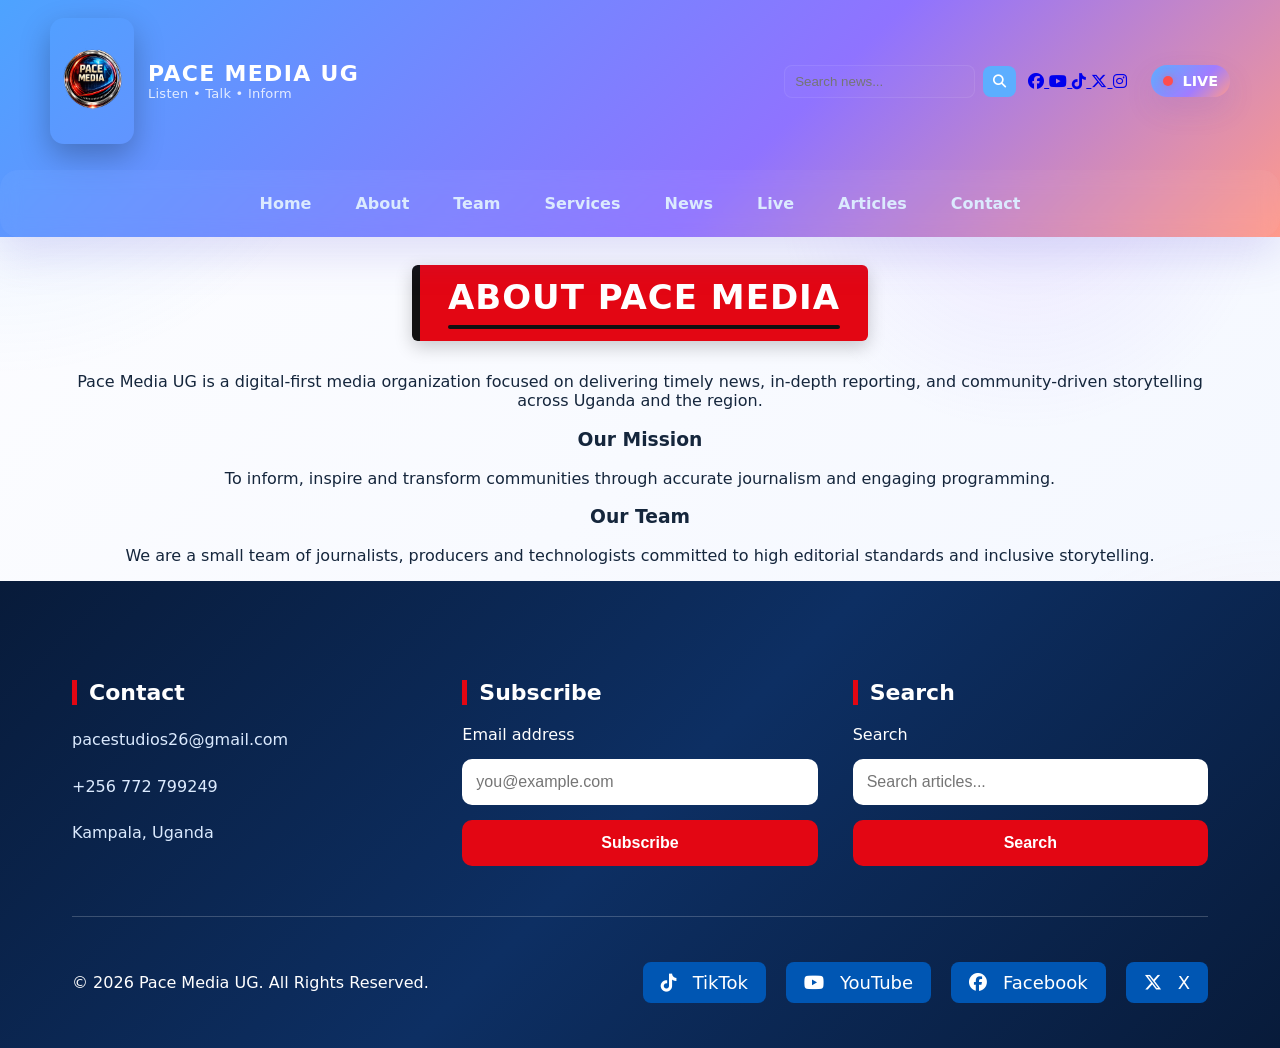
==== commit 6b193e3d: "Update about.html" ====
--- a/about.html
+++ b/about.html
@@ -202,42 +202,58 @@
   </main>
 
   <footer class="site-footer">
-    <div class="container">
-      <div class="footer-grid">
-        <div class="footer-follow">
-          <h4>Follow us</h4>
-          <div class="social-media">
-            <a href="#" aria-label="YouTube" target="_blank" rel="noopener"><svg class="icon" viewBox="0 0 24 24" aria-hidden="true"><path d="M23 7a3 3 0 0 0-2.1-2.1C19.6 4.5 12 4.5 12 4.5s-7.6 0-8.9.4A3 3 0 0 0 .9 7 31.7 31.7 0 0 0 0 12a31.7 31.7 0 0 0 .9 5 3 3 0 0 0 2.1 2.1c1.3.4 8.9.4 8.9.4s7.6 0 8.9-.4A3 3 0 0 0 23 17a31.7 31.7 0 0 0 .9-5A31.7 31.7 0 0 0 23 7z"/></svg> YouTube</a>
-            <a href="#" aria-label="Facebook" target="_blank" rel="noopener"><svg class="icon" viewBox="0 0 24 24" aria-hidden="true"><path d="M22 12h-4v8h-4v-8H10V8h4V6c0-2 1-4 4-4h4v4h-2c-1 0-2 1-2 2v2h4v4z"/></svg> Facebook</a>
-            <a href="#" aria-label="TikTok" target="_blank" rel="noopener"><svg class="icon" viewBox="0 0 24 24" aria-hidden="true"><path d="M16 3v7.5A4.5 4.5 0 1 1 12 14V7h4V3h0z"/></svg> TikTok</a>
-            <a href="#" aria-label="X" target="_blank" rel="noopener"><svg class="icon" viewBox="0 0 24 24" aria-hidden="true" stroke="currentColor" stroke-width="2" fill="none"><path d="M3 3l18 18M21 3L3 21"/></svg> X</a>
-          </div>
+        <div class="container">
+            <div class="footer-grid">
+                <div class="footer-contact">
+                    <h4>Contact</h4>
+                    <p><a href="mailto:pacestudios26@gmail.com">pacestudios26@gmail.com</a></p>
+                    <p><a href="tel:+256772799249">+256 772 799249</a></p>
+                    <p>Kampala, Uganda</p>
+                </div>
+
+                <div class="footer-subscribe">
+                    <h4>Subscribe</h4>
+                    <form class="subscribe-form" action="https://formsubmit.co/pacestudios26@gmail.com" method="POST" aria-label="Subscribe to newsletter">
+                        <input type="hidden" name="_subject" value="New newsletter subscriber" />
+                        <input type="hidden" name="_captcha" value="false" />
+                        <label for="subscribe-email" class="visually-hidden">Email address</label>
+                        <input id="subscribe-email" name="email" type="email" placeholder="you@example.com" required>
+                        <button class="btn" type="submit">Subscribe</button>
+                    </form>
+                </div>
+
+                <div class="footer-search">
+                    <h4>Search</h4>
+                    <form class="search-form" action="news.html" method="get" role="search" aria-label="Search site">
+                        <label for="site-search" class="visually-hidden">Search</label>
+                        <input id="site-search" name="q" type="search" placeholder="Search articles..." />
+                        <button class="btn" type="submit">Search</button>
+                    </form>
+                </div>
+            </div>
+
+            <div class="footer-bottom">
+                <div>© 2026 Pace Media UG. All Rights Reserved.</div>
+                    <div class="social-links">
+    <a href="https://www.tiktok.com/@pacemediaug" target="_blank">
+        <i class="fab fa-tiktok"></i> TikTok
+    </a>
+
+    <a href="https://www.youtube.com/@pacemediaug-s7c" target="_blank">
+        <i class="fab fa-youtube"></i> YouTube
+    </a>
+
+    <a href="https://www.facebook.com/PaceUpdatesUg" target="_blank">
+        <i class="fab fa-facebook"></i> Facebook
+    </a>
+
+    <a href="https://x.com/pacemediaug" target="_blank">
+        <i class="fab fa-x-twitter"></i> X
+    </a>
+</div>
+</div>
+            </div>
         </div>
-
-        <div class="footer-links">
-          <h4>Quick links</h4>
-          <ul style="list-style:none;padding:0;margin:0">
-            <li><a href="index.html">Home</a></li>
-            <li><a href="about.html">About</a></li>
-            <li><a href="news.html">News</a></li>
-            <li><a href="shows.html">Shows</a></li>
-            <li><a href="live.html">Live</a></li>
-            <li><a href="contact.html">Contact</a></li>
-          </ul>
-        </div>
-
-        <div class="footer-contact">
-          <h4>Contact</h4>
-          <p><a href="mailto:pacestudios26@gmail.com">pacestudios26@gmail.com</a></p>
-          <p><a href="tel:+256772799249">+256 772 799249</a></p>
-          <p>Kampala, Uganda</p>
-        </div>
-      </div>
-
-      <div class="footer-bottom">
-        <div>© 2026 Pace Media UG. All Rights Reserved.</div>
-      </div>
-    </div>
-  </footer>
+    </footer>
 </body>
 </html>
